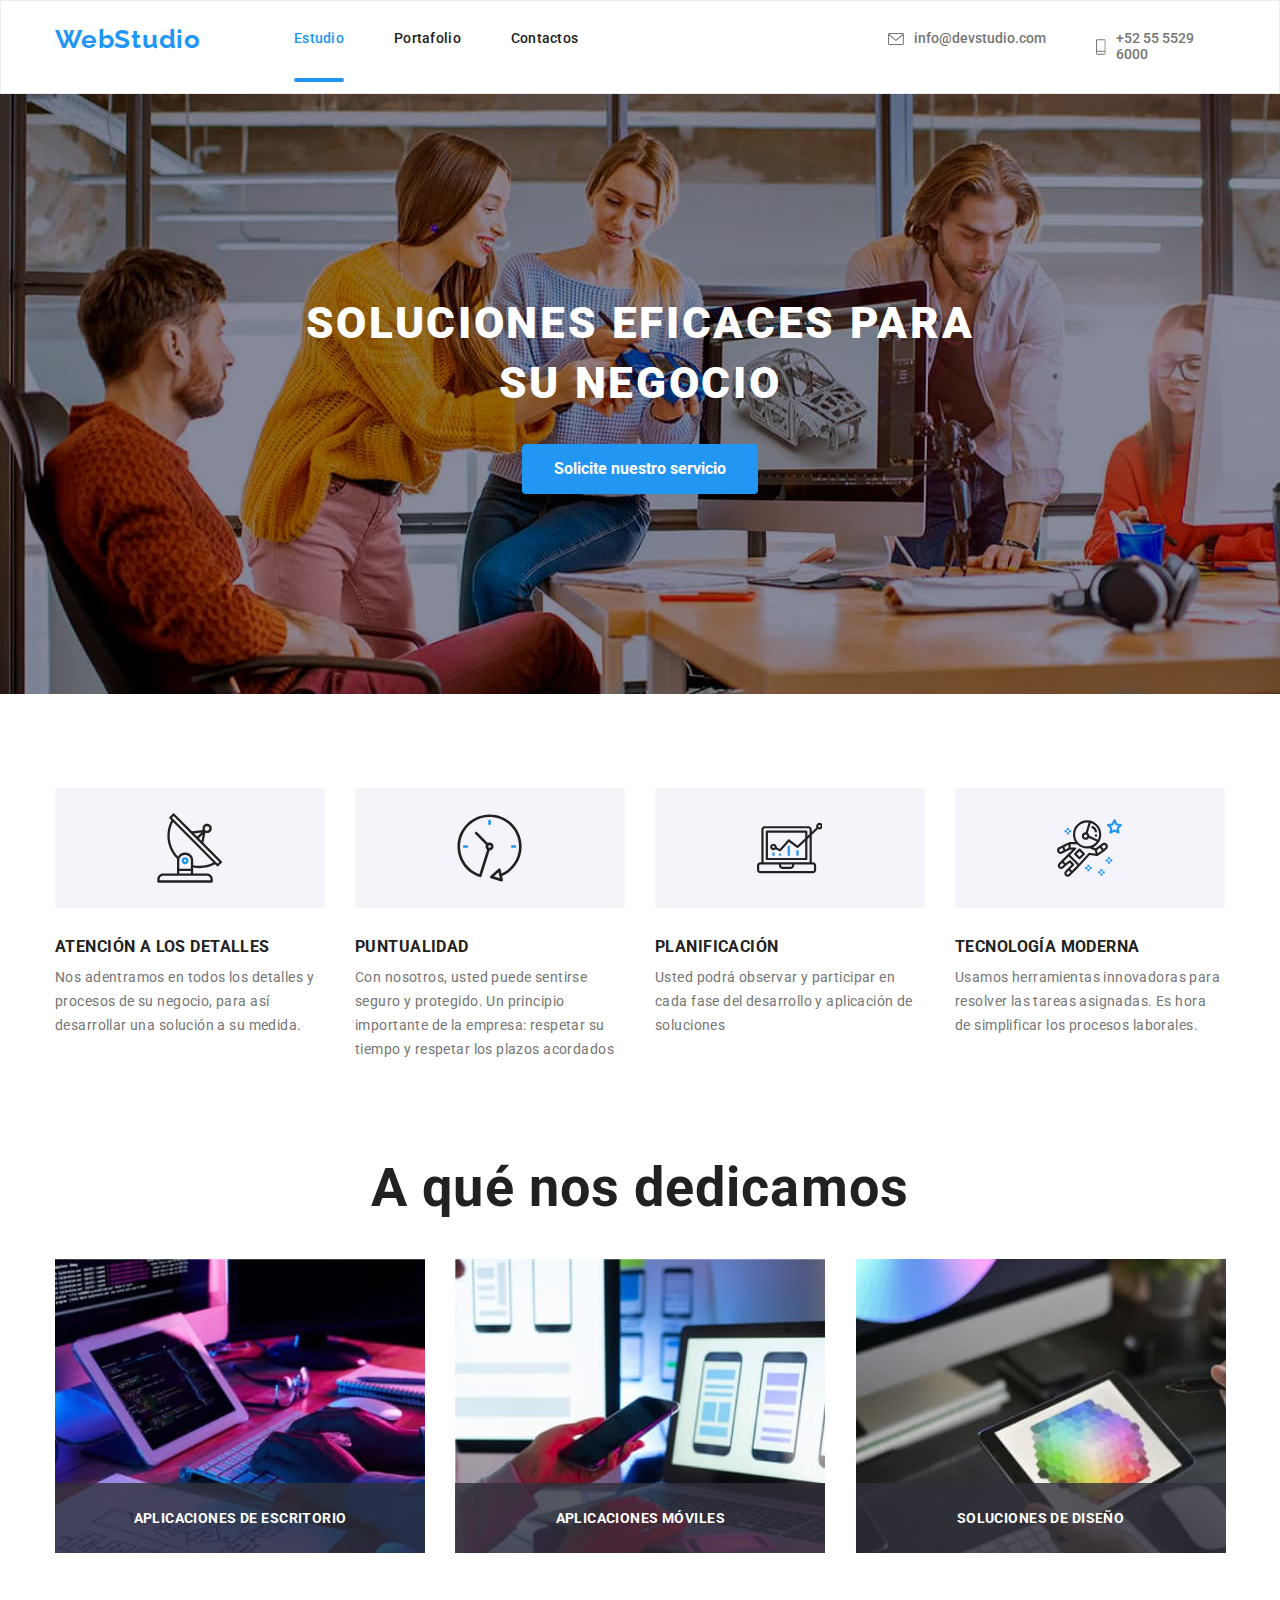
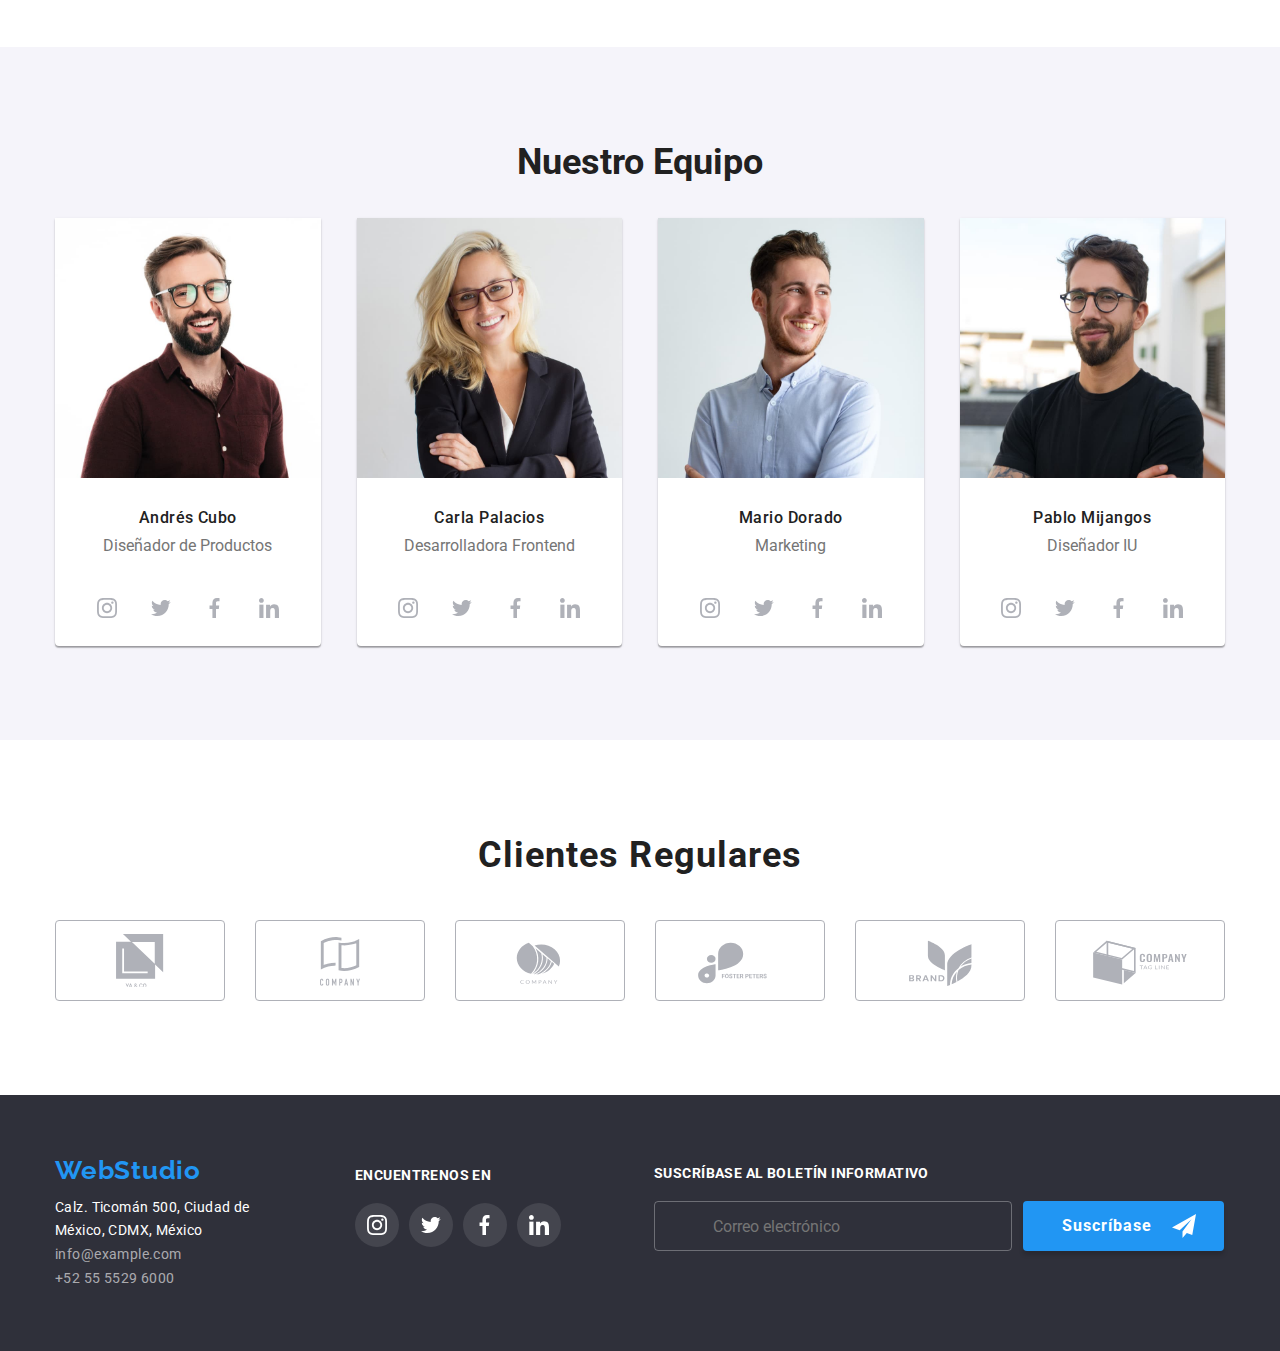
==== index.html @ 2735260f "Initial commit" ====
<!DOCTYPE html>
<html lang="en">
  <head>
    <meta charset="UTF-8" />
    <meta http-equiv="X-UA-Compatible" content="IE=edge" />
    <meta name="viewport" content="width=device-width, initial-scale=1.0" />
    <title>Estudio</title>
    <link
      rel="stylesheet"
      href="https://cdnjs.cloudflare.com/ajax/libs/modern-normalize/1.0.0/modern-normalize.min.css"
    />
    <link rel="stylesheet" href="./css/main.min.css" />
    <link rel="preconnect" href="https://fonts.googleapis.com" />
    <link rel="preconnect" href="https://fonts.gstatic.com" crossorigin />
    <link
      href="https://fonts.googleapis.com/css2?family=Raleway:ital,wght@0,100;0,200;0,300;0,400;0,500;0,600;0,700;0,800;0,900;1,100;1,200;1,300;1,400;1,500;1,600;1,700;1,800;1,900&family=Roboto:ital,wght@0,100;0,300;0,400;0,500;0,700;0,900;1,100;1,300;1,400;1,500;1,700;1,900&display=swap"
      rel="stylesheet"
    />
  </head>
  <body>
    <header class="header">
      <section>
        <div class="flex container">
          <a class="header__logo logo" href="./index.html">WebStudio</a>
          <nav>
            <ul class="navigation">
              <li class="navigation__page current">
                <a href="./index.html">Estudio</a>
              </li>
              <li class="navigation__page">
                <a href="./portfolio.html">Portafolio</a>
              </li>
              <li class="navigation__page">
                <a href="./contactos.html">Contactos</a>
              </li>
            </ul>
          </nav>
          <ul class="header__contact flex">
            <li class="header__contact-division">
              <a class="header__mail" href="mailto:info@devstudio.com">
                <svg class="header__icon" width="16" height="12">
                  <use
                    href="./images/icons.svg#icon-sobre"
                    width="16"
                    height="12"
                  ></use>
                </svg>
                info@devstudio.com</a
              >
            </li>
            <li>
              <a class="header__phone" href="tel:+525555296000">
                <svg class="header__icon" width="10" height="16">
                  <use href="./images/icons.svg#icon-tel"></use>
                </svg>
                +52 55 5529 6000</a
              >
            </li>
          </ul>
        </div>
      </section>
    </header>
    <main>
      <section class="hero">
        <div class="container">
          <h1 class="hero__title">SOLUCIONES EFICACES PARA SU NEGOCIO</h1>
          <button class="flex hero__button" type="button"  data-modal-open>
            <span class="hero__button-title">Solicite nuestro servicio</span>
          </button>
        </div>
      </section>
      <section class="semi-section">
        <div class="container">
          <ul class="features flex">
            <li class="features__division">
              <div class="features__box">
                <svg class="antena" width="65" height="70">
                  <use href="./images/icons.svg#icon-antena"></use>
                </svg>
              </div>
              <div class="features__title"><h3>ATENCIÓN A LOS DETALLES</h3></div>
              <div class="features__text">
                <p>
                  Nos adentramos en todos los detalles y procesos de su negocio,
                  para así desarrollar una solución a su medida.
                </p>
              </div>
            </li>
            <li class="features__division">
              <div class="features__box">
                <svg width="65" height="70">
                  <use href="./images/icons.svg#icon-reloj"></use>
                </svg>
              </div>
              <div class="features__title">
                <h3>PUNTUALIDAD</h3>
              </div>
              <div class="features__text">
                <p>
                  Con nosotros, usted puede sentirse seguro y protegido. Un
                  principio importante de la empresa: respetar su tiempo y
                  respetar los plazos acordados
                </p>
              </div>
            </li>
            <li class="features__division">
              <div class="features__box">
                <svg width="65" height="70">
                  <use href="./images/icons.svg#icon-plan"></use>
                </svg>
              </div>
              <div class="features__title">
                <h3>PLANIFICACIÓN</h3>
              </div>
              <div class="features__text">
                <p>
                  Usted podrá observar y participar en cada fase del desarrollo
                  y aplicación de soluciones
                </p>
              </div>
            </li>
            <li>
              <div class="features__box">
                <svg width="65" height="70">
                  <use href="./images/icons.svg#icon-tech"></use>
                </svg>
              </div>
              <div class="features__title"><h3>TECNOLOGÍA MODERNA</h3></div>
              <div class="features__text">
                <p>
                  Usamos herramientas innovadoras para resolver las tareas
                  asignadas. Es hora de simplificar los procesos laborales.
                </p>
              </div>
            </li>
          </ul>
        </div>
      </section>
      <section class="section">
        <div class="container">
          <div class="operation__title">
            <h2>A qué nos dedicamos</h2>
          </div>
          <ul class="operations flex">
            <li>
              <div class="operation keyboard">
                <div class="inv-box">
                  <h3 class="operation__caption">APLICACIONES DE ESCRITORIO</H3>
                </div>
              </div>
            </li>
            <li>
              <div class="operation laptop">
                <div class="inv-box">
                  <h3 class="operation__caption">APLICACIONES MÓVILES</H3>
                </div>
              </div>
            </li>
            <li>
              <div class="operation tablet">
                <div class="inv-box">
                  <h3 class="operation__caption">SOLUCIONES DE DISEÑO</H3>
                </div>
              </div>
            </li>
          </ul>
        </div>
      </section>
      <section class="team section">
        <div class="container">
          <h2 class="team__title">Nuestro Equipo</h2>
          <ul class="team__cards flex">
            <li class="card one">
              <img
                class="member andres"
                src="./images/andres.jpg"
                alt="Hombre de camisa roja"
              />
              <div class="member__description">
                <h3 class="member__andres center">Andrés Cubo</h3>
                <p class="member__text">Diseñador de Productos</p>
              </div>
              <ul class="social-media">
                <li class="social-media-list list">
                  <a
                    href="https://www.instagram.com/"
                    target="_blank"
                    rel="noopener noreferrer"
                    class="smcircle"
                  >
                    <svg width="20" height="20" class="smcircle__icon">
                      <use href="./images/icons.svg#icon-ig"></use>
                    </svg>
                  </a>
                </li>
                <li class="social-media-list list">
                  <a
                    href="https://twitter.com/"
                    target="_blank"
                    rel="noopener noreferrer"
                    class="smcircle"
                  >
                    <svg width="20" height="20" class="smcircle__icon">
                      <use href="./images/icons.svg#icon-tw"></use>
                    </svg>
                  </a>
                </li>
                <li class="social-media-list list">
                  <a
                    href="https://www.facebook.com/"
                    target="_blank"
                    rel="noopener roreferrer"
                    class="smcircle"
                  >
                    <svg width="20" height="20" class="smcircle__icon">
                      <use href="./images/icons.svg#icon-fb"></use>
                    </svg>
                  </a>
                </li>
                <li class="social-media-list list">
                  <a
                    href="https://www.linkedin.com/signup"
                    target="_blank"
                    rel="noopener noreferrer"
                    class="smcircle"
                  >
                    <svg width="20" height="20" class="smcircle__icon">
                      <use href="./images/icons.svg#icon-lin"></use>
                    </svg>
                  </a>
                </li>
              </ul>
            </li>
            <li class="card two">
              <img
                class="member carla"
                src="./images/carla.jpg"
                alt="Mujer con lentes"
              />
              <div class="member__description">
                <h3 class="member__carla center">Carla Palacios</h3>
                <p class="member__text">Desarrolladora Frontend</p>
              </div>
              <ul class="social-media">
                <li class="social-media-list list">
                  <a
                    href="https://www.instagram.com/"
                    target="_blank"
                    rel="noopener noreferrer"
                    class="smcircle"
                  >
                    <svg width="20" height="20" class="smcircle__icon">
                      <use href="./images/icons.svg#icon-ig"></use>
                    </svg>
                  </a>
                </li>
                <li class="social-media-list list">
                  <a
                    href="https://twitter.com/"
                    target="_blank"
                    rel="noopener noreferrer"
                    class="smcircle"
                  >
                    <svg width="20" height="20" class="smcircle__icon">
                      <use href="./images/icons.svg#icon-tw"></use>
                    </svg>
                  </a>
                </li>
                <li class="social-media-list list">
                  <a
                    href="https://www.facebook.com/"
                    target="_blank"
                    rel="noopener roreferrer"
                    class="smcircle"
                  >
                    <svg width="20" height="20" class="smcircle__icon">
                      <use href="./images/icons.svg#icon-fb"></use>
                    </svg>
                  </a>
                </li>
                <li class="social-media-list list">
                  <a
                    href="https://www.linkedin.com/signup"
                    target="_blank"
                    rel="noopener noreferrer"
                    class="smcircle"
                  >
                    <svg width="20" height="20" class="smcircle__icon">
                      <use href="./images/icons.svg#icon-lin"></use>
                    </svg>
                  </a>
                </li>
              </ul>
            </li>
            <li class="card three">
              <img
                class="member mario"
                src="./images/mario.jpg"
                alt="Hombre de camisa azul"
              />
              <div class="member__description">
                <h3 class="member__mario center">Mario Dorado</h3>
                <p class="member__text">Marketing</p>
              </div>
              <ul class="social-media">
                <li class="social-media-list list">
                  <a
                    href="https://www.instagram.com/"
                    target="_blank"
                    rel="noopener noreferrer"
                    class="smcircle"
                  >
                    <svg width="20" height="20" class="smcircle__icon">
                      <use href="./images/icons.svg#icon-ig"></use>
                    </svg>
                  </a>
                </li>
                <li class="social-media-list list">
                  <a
                    href="https://twitter.com/"
                    target="_blank"
                    rel="noopener noreferrer"
                    class="smcircle"
                  >
                    <svg width="20" height="20" class="smcircle__icon">
                      <use href="./images/icons.svg#icon-tw"></use>
                    </svg>
                  </a>
                </li>
                <li class="social-media-list list">
                  <a
                    href="https://www.facebook.com/"
                    target="_blank"
                    rel="noopener roreferrer"
                    class="smcircle"
                  >
                    <svg width="20" height="20" class="smcircle__icon">
                      <use href="./images/icons.svg#icon-fb"></use>
                    </svg>
                  </a>
                </li>
                <li class="social-media-list list">
                  <a
                    href="https://www.linkedin.com/signup"
                    target="_blank"
                    rel="noopener noreferrer"
                    class="smcircle"
                  >
                    <svg width="20" height="20" class="smcircle__icon">
                      <use href="./images/icons.svg#icon-lin"></use>
                    </svg>
                  </a>
                </li>
              </ul>
            </li>
            <li class="card four">
              <img
                class="member pablo"
                src="./images/pablo.jpg"
                alt="Hombre con lentes"
              />
              <div class="member__description">
                <h3 class="member__pablo center">Pablo Mijangos</h3>
                <p class="member__text">Diseñador IU</p>
              </div>
              <ul class="social-media">
                <li class="social-media-list list">
                  <a
                    href="https://www.instagram.com/"
                    target="_blank"
                    rel="noopener noreferrer"
                    class="smcircle"
                  >
                    <svg width="20" height="20" class="smcircle__icon">
                      <use href="./images/icons.svg#icon-ig"></use>
                    </svg>
                  </a>
                </li>
                <li class="social-media-list list">
                  <a
                    href="https://twitter.com/"
                    target="_blank"
                    rel="noopener noreferrer"
                    class="smcircle"
                  >
                    <svg width="20" height="20" class="smcircle__icon">
                      <use href="./images/icons.svg#icon-tw"></use>
                    </svg>
                  </a>
                </li>
                <li class="social-media-list list">
                  <a
                    href="https://www.facebook.com/"
                    target="_blank"
                    rel="noopener roreferrer"
                    class="smcircle"
                  >
                    <svg width="20" height="20" class="smcircle__icon">
                      <use href="./images/icons.svg#icon-fb"></use>
                    </svg>
                  </a>
                </li>
                <li class="social-media-list list">
                  <a
                    href="https://www.linkedin.com/signup"
                    target="_blank"
                    rel="noopener noreferrer"
                    class="smcircle"
                  >
                    <svg width="20" height="20" class="smcircle__icon">
                      <use href="./images/icons.svg#icon-lin"></use>
                    </svg>
                  </a>
                </li>
              </ul>
            </li>
          </ul>
        </div>
      </section>
      <section class="section">
        <div class="container">
          <h2 class="clients__title">Clientes Regulares</h2>
          <ul class="clients list">
            <li>
              <a href="" class="clients__box">
                <svg class="clients__icon">
                  <use href="./images/icons.svg#icon-yayco"></use>
                </svg>
              </a>
            </li>
            <li>
              <a href="" class="clients__box">
                <svg class="clients__icon">
                  <use href="./images/icons.svg#icon-company"></use>
                </svg>
              </a>
            </li>
            <li>
              <a href="" class="clients__box">
                <svg class="clients__icon">
                  <use href="./images/icons.svg#icon-companysec"></use>
                </svg>
              </a>
            </li>
            <li>
              <a href="" class="clients__box">
                <svg class="clients__icon">
                  <use href="./images/icons.svg#icon-fosterp"></use>
                </svg>
              </a>
            </li>
            <li>
              <a href="" class="clients__box">
                <svg class="clients__icon">
                  <use href="./images/icons.svg#icon-brand"></use>
                </svg>
              </a>
            </li>
            <li>
              <a href="" class="clients__box">
                <svg class="clients__icon">
                  <use href="./images/icons.svg#icon-tagline"></use>
                </svg>
              </a>
            </li>
          </ul>
        </div>
      </section>
    </main>
    <footer class="footer">
      <section>
        <div class="flex container">
          <div>
          <a class="logo" href="./index.html">WebStudio</a>
          <address>Calz. Ticomán 500, Ciudad de México, CDMX, México</address>
          <ul class="footer__info">
            <li>
              <a
                class="footer__contact footer-mail"
                href="mailto:info@example.com"
                >info@example.com</a
              >
            </li>
            <li>
              <a class="footer__contact footer-phone" href="tel:+525555296000"
                >+52 55 5529 6000</a
              >
            </li>
          </ul>
        </div>
        <div class="footer__social-media">
          <h3 class="footer__sm-title">ENCUENTRENOS EN</h3>
          <ul class="footer__sm-list list">
            <li class="sm-item">
              <a href="https://www.instagram.com/" target="_blank" rel="noopener noreferrer" class="footer__sm-circle">
                <svg class="footer__smc-icon">
                  <use href="./images/icons.svg#icon-igfoot"></use>
                </svg>
              </a>
            </li>
            <li class="sm-item">
              <a href="https://twitter.com/" target="_blank" rel="noopener noreferrer" class="footer__sm-circle">
                <svg class="footer__smc-icon">
                  <use href="./images/icons.svg#icon-twfoot"></use>
                </svg>
              </a>
            </li>
            <li class="sm-item">
              <a href="https://www.facebook.com/"  target="_blank" rel="noopener noreferrer"class="footer__sm-circle">
                <svg class="footer__smc-icon">
                  <use href="./images/icons.svg#icon-fbfoot"></use>
                </svg>
              </a>
            </li>
            <li class="sm-item">
              <a href="https://www.linkedin.com/signup" target="_blank" rel="noopener noreferrer" class="footer__sm-circle">
                <svg class="footer__smc-icon">
                  <use href="./images/icons.svg#icon-linfoot"></use>
                </svg>
              </a>
            </li>
          </ul>
        </div>
        <div class="footer__form">
          <h3 class="footer__subscribe">SUSCRÍBASE AL BOLETÍN INFORMATIVO</h3>
          <form class="flex footer__justify">
            <label>
              <input class="footer__input" type="email" name="email" placeholder="Correo electrónico"/>
            </label>
            <label>
              <button class="footer__submit" type="submit">
                <span class="flex">Suscríbase <svg class="footer__send-icon">
                  <use href="./images/icons.svg#footer__send-icon"></use>
                </svg></span>
              </button>
            </label>
          </form>
        </div>
      </section>
    </footer>
    <section>
      <div class="backdrop is-hidden" data-modal="">
        <div class="modal">
          <button class="modal__x-close" data-modal-close="">
            <svg width="11" height="11">
              <use width="11" height="11" href="./images/icons.svg#icon-x"></use>
            </svg>
          </button>
          <div class="modal__content">
            <h2>Deje sus datos, nos contactaremos con usted</h2>
            <form class="form">
              <label>
                <p>Nombre</p><input class="main-contact form__data" type="text" name="text">
                <svg class="person"><use href="./images/icons.svg#icon-person"></use>
                </svg></label>
              <label>
                <p>Teléfono</p><input class="main-contact form__data" type="number" name="number">
                <svg class="form__phone"><use href="./images/icons.svg#icon-form__phone"></use></svg></label>
              <label>
                <p>Email</p><input class="main-contact form__data" type="email" name="email">
                <svg class="form__mail"><use href="./images/icons.svg#icon-form__mail"></use></svg></label>
              <label>
                <p>Comentarios</p>
                <textarea class="main-contact form__comments" name="feedback" rows="6" placeholder="Introduzca el texto"></textarea>
              </label>
              <label class="flex form__terms">
                <input class="checkbox" type="checkbox" name="eula" value="accept">
                Estoy de acuerdo con el boletín informativo y acepto los Términos y Condiciones
              </label>
              <label class="form__submit"><button class="form__submit-button" type="submit"><span class="form__submit-button-txt">Enviar</span></button></label>
            </form>
          </div>
        </div>
      </div>
    </section>
    <script src="./js/modal.js"></script>
  </body>
</html>
---- css/main.min.css ----
html {
  box-sizing: border-box;
}

*,
*::after,
*::before {
  box-sizing: inherit;
}

h1,
h2,
h3,
h4,
h5,
h6,
p {
  margin: 0 auto;
}

body {
  font-family: roboto, sans-serif;
  font-style: normal;
  color: #212121;
}

.section {
  padding: 94px 0;
}

.semi-section {
  padding: 94px 0 0 0;
}

.container {
  width: 1200px;
  padding: 0 15px;
  margin: 0 auto;
}

img {
  display: block;
  max-width: 100%;
  height: auto;
}

button {
  cursor: pointer;
}
button:focus, button:hover {
  color: #2196f3;
}

.flex {
  display: flex;
}

ul {
  list-style: none;
  padding-left: 0;
  margin: 0;
}

a {
  color: inherit;
  text-decoration: none;
}

a:hover,
a:focus {
  color: #2196f3;
}

.center {
  text-align: center;
}

.logo {
  font-family: "Raleway";
  font-weight: 700;
  font-size: 26px;
  line-height: 1.2;
  letter-spacing: 0.03em;
  color: #2196f3;
}

.header {
  background: #fff;
  border: 1px solid #ececec;
}
.header__contact {
  margin-left: 310px;
  padding: 30px 0px;
  font-weight: 500;
  font-size: 14px;
  line-height: 1.14;
}
.header__contact-division {
  margin-right: 50px;
}
.header__mail, .header__phone {
  display: flex;
  color: #757575;
  align-items: center;
}
.header__mail:hover .header__icon, .header__mail:focus .header__icon, .header__phone:hover .header__icon, .header__phone:focus .header__icon {
  fill: #2196f3;
  color: #2196f3;
}
.header__icon {
  margin-right: 10px;
  fill: #757575;
}
.header__logo {
  padding: 23px 0;
}

.navigation {
  display: flex;
  margin-left: 93px;
  padding: 30px 0;
  font-weight: 500;
  font-size: 14px;
  line-height: 1.14;
  letter-spacing: 0.02em;
}
.navigation__page:not(:last-child) {
  margin-right: 50px;
}
.navigation__page.current {
  color: #2196f3;
}

.current::after {
  top: 31px;
  display: block;
  content: "";
  position: relative;
  width: 100%;
  height: 4px;
  background: #2196f3;
  border-radius: 2px;
}

.hero {
  padding: 200px 0;
  background: #2f303a;
  background: url(../images/banner.jpg);
  background-size: cover;
  background-repeat: no-repeat;
}
.hero .hero__title {
  width: 696px;
  margin: 0 auto 30px auto;
  font-weight: 900;
  font-size: 44px;
  line-height: 1.36;
  text-align: center;
  letter-spacing: 0.06em;
  color: #fff;
}
.hero__button {
  background: #2196f3;
  padding: 10px 32px;
  border-radius: 4px;
  margin: 0 auto;
  border: none;
}
.hero__button:hover, .hero__button:focus {
  background-color: #1784dd;
}
.hero__button-title {
  font-weight: 700;
  font-size: 16px;
  line-height: 1.88;
  color: #fff;
}

.features {
  padding: 0;
}
.features__box {
  width: 270px;
  height: 120px;
  border-radius: 4px;
  margin-bottom: 30px;
  padding: 25px 102.34px;
  background: #f5f4fa;
}
.features__title {
  margin-bottom: 10px;
  font-weight: 700;
  font-size: 14px;
  line-height: 1.14;
  letter-spacing: 0.03em;
}
.features__division {
  margin-right: 30px;
}
.features__text {
  font-weight: 400;
  font-size: 14px;
  line-height: 1.71;
  letter-spacing: 0.03em;
  color: #757575;
}

.operations {
  padding: 0;
  gap: 30.26px;
}

.operation {
  display: flex;
  width: 370px;
  height: 294px;
}
.operation__caption {
  display: flex;
  font-size: 14px;
  flex-wrap: wrap;
  align-content: center;
  letter-spacing: 0.03em;
  color: #fff;
}
.operation__title {
  margin: 0 auto 40px auto;
  font-weight: 700;
  font-size: 36px;
  line-height: 1.17;
  text-align: center;
  letter-spacing: 0.03em;
}

.keyboard {
  background-image: url(../images/keyboard.jpg);
}

.laptop {
  background-image: url(../images/laptop.jpg);
}

.tablet {
  background-image: url(../images/tablet.jpg);
}

.inv-box {
  width: 370px;
  display: flex;
  margin-top: 224px;
  background: rgba(47, 48, 58, 0.8);
}

.team {
  background: #f5f4fa;
}
.team__cards {
  justify-content: center;
  padding: 0;
}
.team__title {
  margin: 0 auto 35px auto;
  font-weight: 700;
  font-size: 36px;
  line-height: 1.17;
  text-align: center;
}

.card {
  width: 270px;
  height: 428px;
  background: #fff;
  box-shadow: 0px 1px 3px rgba(0, 0, 0, 0.12), 0px 1px 1px rgba(0, 0, 0, 0.14), 0px 2px 1px rgba(0, 0, 0, 0.2);
  border-radius: 0px 0px 4px 4px;
}
.card:not(:last-child) {
  margin-right: 36px;
}

.social-media {
  display: flex;
  justify-content: center;
  flex-wrap: wrap;
  gap: 10px;
  padding: 0;
}

.smcircle {
  display: flex;
  align-items: center;
  justify-content: center;
  border-radius: 50%;
  width: 44px;
  height: 44px;
  background-color: #fff;
}
.smcircle:hover, .smcircle:focus {
  background-color: #2196f3;
}
.smcircle:hover .smcircle__icon, .smcircle:focus .smcircle__icon {
  fill: #fff;
}
.smcircle__icon {
  fill: #afb1b8;
}

.member {
  width: 270px;
  height: 260px;
}
.member__description {
  padding: 30px 44px;
}
.member__andres {
  margin-bottom: 10px;
  font-weight: 500;
  font-size: 16px;
  line-height: 1.19;
  letter-spacing: 0.03em;
}
.member__carla {
  margin-bottom: 10px;
  font-weight: 500;
  font-size: 16px;
  line-height: 1.19;
  letter-spacing: 0.03em;
}
.member__mario {
  margin-bottom: 10px;
  font-weight: 500;
  font-size: 16px;
  line-height: 1.19;
  letter-spacing: 0.03em;
}
.member__pablo {
  margin-bottom: 10px;
  font-weight: 500;
  font-size: 16px;
  line-height: 1.19;
  letter-spacing: 0.03em;
}
.member__text {
  text-align: center;
  color: #757575;
}

.clients {
  display: flex;
  align-items: center;
  flex-wrap: wrap;
  gap: 30px;
  padding: 0;
}
.clients__title {
  font-size: 36px;
  line-height: 42px;
  text-align: center;
  letter-spacing: 0.03em;
  margin-bottom: 44.02px;
}
.clients__box {
  display: flex;
  align-items: center;
  justify-content: center;
  width: 170px;
  height: 81px;
  border: 1px solid #afb1b8;
  border-radius: 4px;
  cursor: pointer;
}
.clients__icon {
  width: 106px;
  height: 52.83px;
  fill: #afb1b8;
}
.clients__box:hover, .clients__box:focus {
  border: 1px solid #2196f3;
}
.clients__box:hover .clients__icon, .clients__box:focus .clients__icon {
  fill: #2196f3;
}

.categories {
  border-color: #f5f4fa;
  background-color: #f5f4fa;
  border-radius: 4px;
  padding: 6px 24px;
  line-height: 26px;
  font-weight: 500;
  font-size: 16px;
  border: none;
}
.categories:hover, .categories:focus {
  color: #fff;
  background-color: #2196f3;
  box-shadow: 0px 3px 1px rgba(0, 0, 0, 0.1), 0px 1px 2px rgba(0, 0, 0, 0.08), 0px 2px 2px rgba(0, 0, 0, 0.12);
}
.categories__filter {
  padding: 0;
  justify-content: center;
  gap: 8px;
}

.projects {
  margin: 50px 0 0 0;
  flex-wrap: wrap;
  padding: 0;
  gap: 30px;
}
.projects__card:hover, .projects__card:focus {
  box-shadow: 0px 1px 1px rgba(0, 0, 0, 0.12), 0px 4px 4px rgba(0, 0, 0, 0.06), 1px 4px 6px rgba(0, 0, 0, 0.16);
}
.projects__title {
  margin: 0 0 22px 0;
}
.projects__type {
  padding: 24px 20px;
}
.projects__type > p {
  color: #757575;
}
.projects__overlay {
  position: relative;
  overflow: hidden;
  width: 370;
  height: 294;
}
.projects__overlay-text {
  position: absolute;
  top: 0;
  left: 0;
  transform: translateY(100%);
  transition: transform 250ms cubic-bezier(0.4, 0, 0.2, 1);
  font-size: 18px;
  line-height: 28px;
  letter-spacing: 0.03em;
  color: #fff;
  padding: 63px 24px;
  background-color: rgba(33, 150, 243, 0.9);
}
.projects__card {
  width: 370px;
  height: 404px;
  border: 1px solid #eeeeee;
}

.not-hv:hover,
.not-hv:focus {
  color: black;
}

.not-hv:hover .projects__overlay-text,
.not-hv:focus .projects__overlay-text {
  transform: translateY(0);
}

.basket {
  margin: 0 0 6px 0;
}

.footer {
  padding: 60px 0;
  background: #2f303a;
}
.footer__submit {
  border: none;
  border-radius: 4px;
  padding: 13px 28px 13px 39px;
  background: #2196f3;
  box-shadow: 0px 4px 4px rgba(0, 0, 0, 0.15);
}
.footer__submit > span {
  font-weight: 700;
  font-size: 16px;
  letter-spacing: 0.06em;
  justify-content: center;
  align-items: center;
  flex-wrap: wrap;
  gap: 20px;
  color: #ffffff;
}
.footer__info {
  padding: 0;
  margin: 0;
}
.footer__form {
  padding-top: 10px;
  margin-left: 13px;
  width: 570px;
}
.footer__input {
  height: 50px;
  width: 358px;
  border-radius: 4px;
  background-color: rgba(0, 0, 0, 0);
  border: 1px solid rgba(255, 255, 255, 0.3);
}
.footer__input::placeholder {
  padding-left: 16px;
  font-family: "Roboto";
  font-style: normal;
  font-weight: 400;
  font-size: 16px;
  line-height: 20px;
}
.footer__subscribe {
  font-size: 14px;
  letter-spacing: 0.03em;
  color: #fff;
  margin-bottom: 20px;
  display: block;
}
.footer__send-icon {
  height: 24px;
  width: 24px;
}
.footer__justify {
  justify-content: space-between;
}
.footer__contact {
  font-weight: 400;
  font-size: 14px;
  line-height: 1.71;
  letter-spacing: 0.03em;
  color: rgba(255, 255, 255, 0.6);
}
.footer__social-media {
  padding-top: 12px;
  margin-left: 70px;
}
.footer__sm-list {
  width: 286px;
  display: flex;
  flex-wrap: wrap;
  gap: 10px;
}
.footer__sm-title {
  font-size: 14px;
  letter-spacing: 0.03em;
  color: #fff;
  margin-bottom: 20px;
}
.footer__sm-circle {
  display: flex;
  align-items: center;
  justify-content: center;
  border-radius: 50%;
  width: 44px;
  height: 44px;
  background-color: rgba(255, 255, 255, 0.1);
}
.footer__sm-circle:hover, .footer__sm-circle:focus {
  background-color: #2196f3;
}
.footer__smc-icon {
  width: 20px;
  height: 20px;
  fill: #fff;
}

address {
  width: 230px;
  font-style: inherit;
  font-weight: 400;
  font-size: 14px;
  line-height: 1.71;
  letter-spacing: 0.03em;
  color: #fff;
  margin-top: 9px;
}

.backdrop {
  position: fixed;
  top: 0;
  left: 0;
  width: 100%;
  height: 100%;
  opacity: 1;
  visibility: visible;
  pointer-events: visible;
  background-color: rgba(0, 0, 0, 0.2);
  transition: opacity 250ms cubic-bezier(0.4, 0, 0.2, 1);
}

.modal {
  position: absolute;
  top: 50%;
  left: 50%;
  background-color: #fff;
  box-shadow: 0px 1px 3px rgba(0, 0, 0, 0.12), 0px 1px 1px rgba(0, 0, 0, 0.14), 0px 2px 1px rgba(0, 0, 0, 0.2);
  border-radius: 4px;
  transform: translate(-50%, -50%);
  transition: transform 250ms cubic-bezier(0.4, 0, 0.2, 1);
}
.modal__x-close {
  top: 8px;
  width: 30px;
  left: 490px;
  height: 30px;
  position: absolute;
  text-align: center;
  background: white;
  border: 1px solid rgba(0, 0, 0, 0.1);
  border-radius: 50%;
}
.modal__x-close:hover, .modal__x-close:focus {
  fill: #2196f3;
}
.modal__content {
  padding: 40px;
}
.modal__content > h2 {
  display: flex;
  font-size: 20px;
  margin-bottom: 12px;
  letter-spacing: 0.03em;
  justify-content: center;
}

.form {
  display: block;
}
.form__data {
  width: 448px;
  height: 40px;
  border-radius: 4px;
  margin-bottom: 10px;
  border: 1px solid rgba(33, 33, 33, 0.2);
}
.form__comments {
  width: 100%;
  resize: none;
  padding: 12px 16px;
  margin-bottom: 20px;
  border: 1px solid rgba(33, 33, 33, 0.2);
}
.form__data::placeholder {
  color: #757575;
}
.form__terms {
  width: 425px;
  margin: 0 auto 8px;
  justify-content: center;
  color: #757575;
}
.form__phone {
  position: absolute;
  top: 82%;
  width: 13px;
  height: 13px;
  right: 418px;
}
.form__mail {
  position: absolute;
  right: 418px;
  top: 82%;
  width: 15px;
  height: 12px;
}
.form__submit-button {
  border: none;
  width: 200px;
  height: 50px;
  border-radius: 4px;
  background: #188ce8;
  box-shadow: 0px 4px 4px rgba(0, 0, 0, 0.15);
}
.form__submit-button-txt {
  font-weight: 700;
  font-size: 16px;
  letter-spacing: 0.06em;
  color: #fff;
}
.form__submit-button:focus, .form__submit-button:hover {
  background-color: #1784dd;
}
.form__submit {
  margin: 0 125px;
}

label > p {
  color: #757575;
}

.is-hidden {
  visibility: hidden;
  opacity: 0;
  pointer-events: none;
}

.main-contact:hover,
.main-contact:focus {
  outline-color: #2196f3;
  border-color: #2196f3;
  fill: #2196f3;
}

label:hover,
label:focus {
  outline-color: #2196f3;
  border-color: #2196f3;
  fill: #2196f3;
}

label {
  position: relative;
}

input {
  position: relative;
  padding: 0 42px;
}

.person {
  position: absolute;
  left: 17px;
  top: 30px;
  width: 12px;
  height: 12px;
}

.checkbox {
  margin-right: 7px;
}

/*# sourceMappingURL=main.min.css.map */
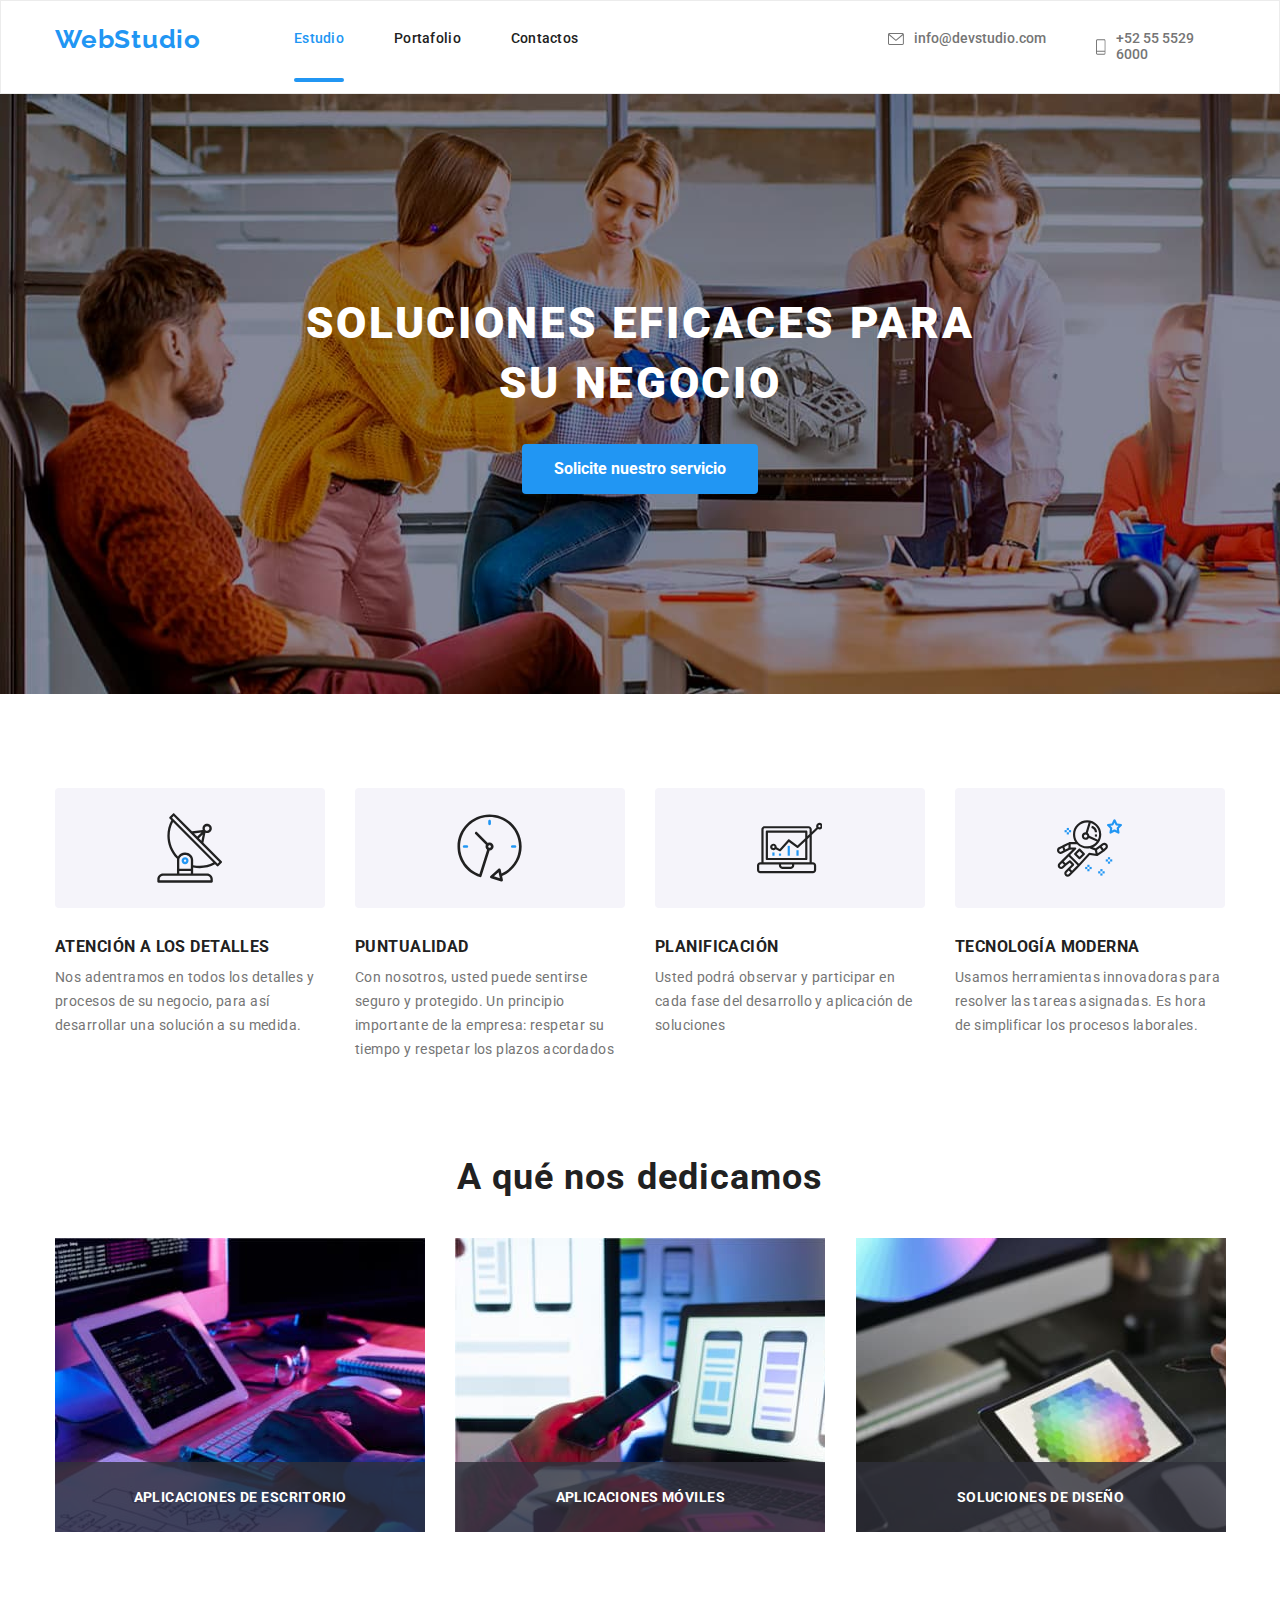
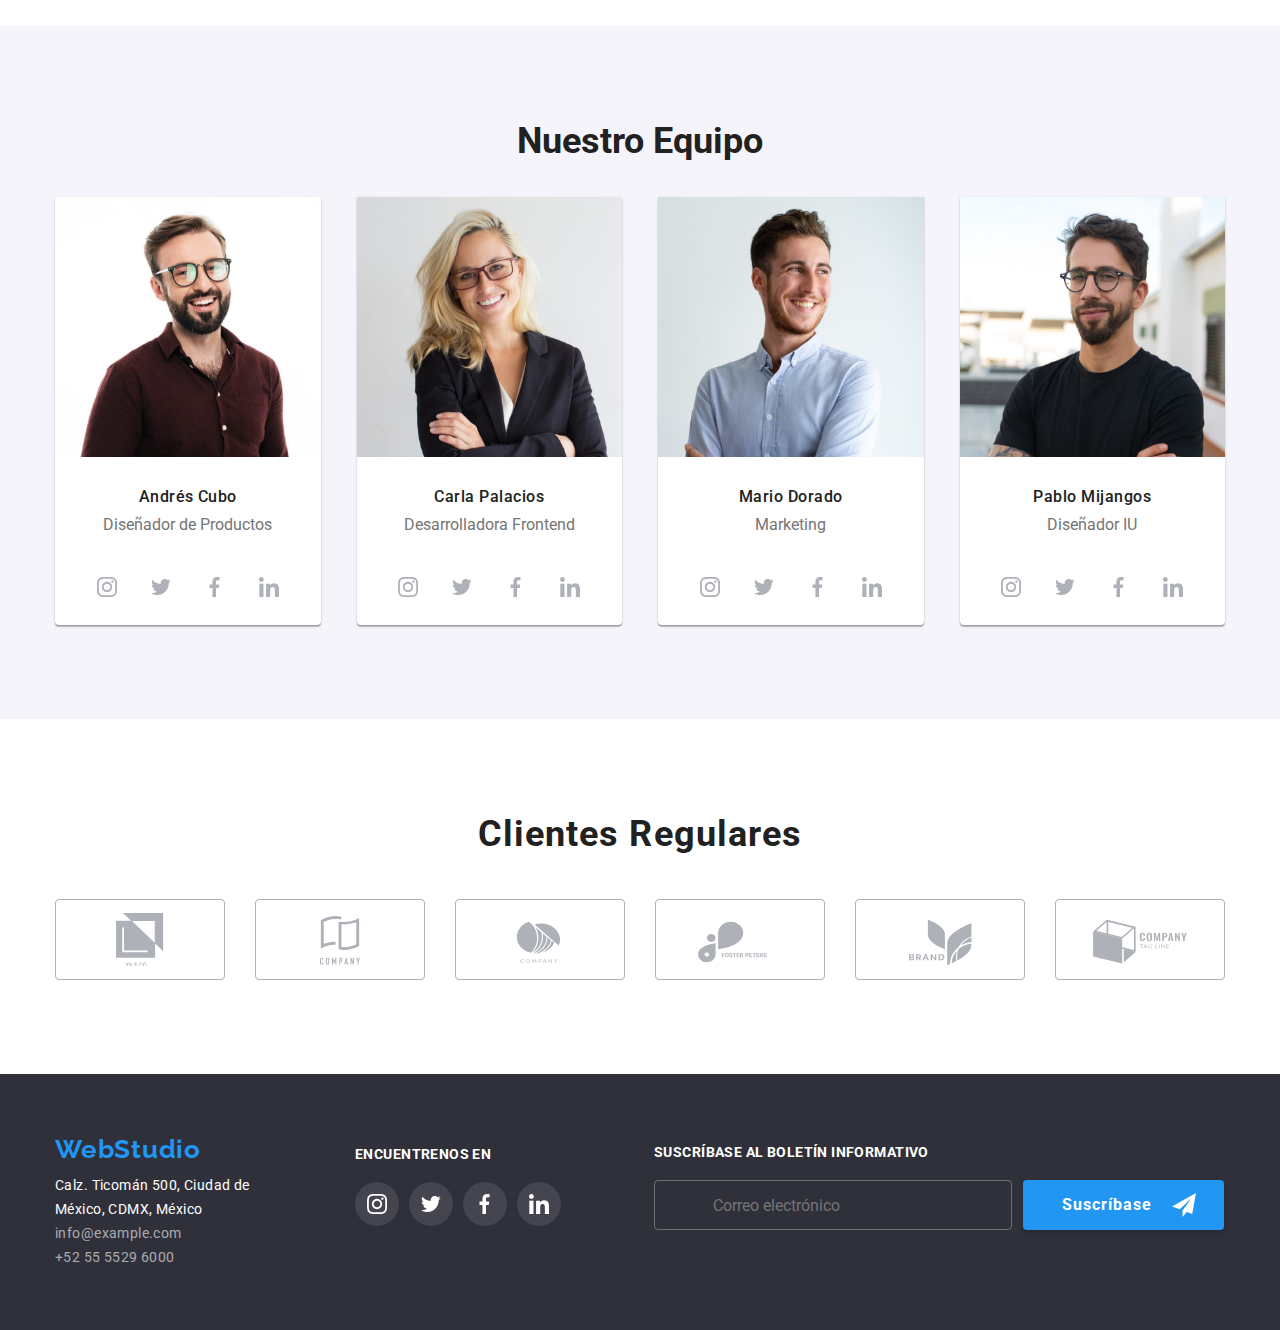
==== commit a71345a6: "Flex-wrap Set" ====
--- a/index.html
+++ b/index.html
@@ -138,9 +138,7 @@
       </section>
       <section class="section">
         <div class="container">
-          <div class="operation__title">
-            <h2>A qué nos dedicamos</h2>
-          </div>
+          <h2 class="operation__title">A qué nos dedicamos</h2>
           <ul class="operations flex">
             <li>
               <div class="operation keyboard">
@@ -170,7 +168,7 @@
         <div class="container">
           <h2 class="team__title">Nuestro Equipo</h2>
           <ul class="team__cards flex">
-            <li class="card one">
+            <li class="card">
               <img
                 class="member andres"
                 src="./images/andres.jpg"
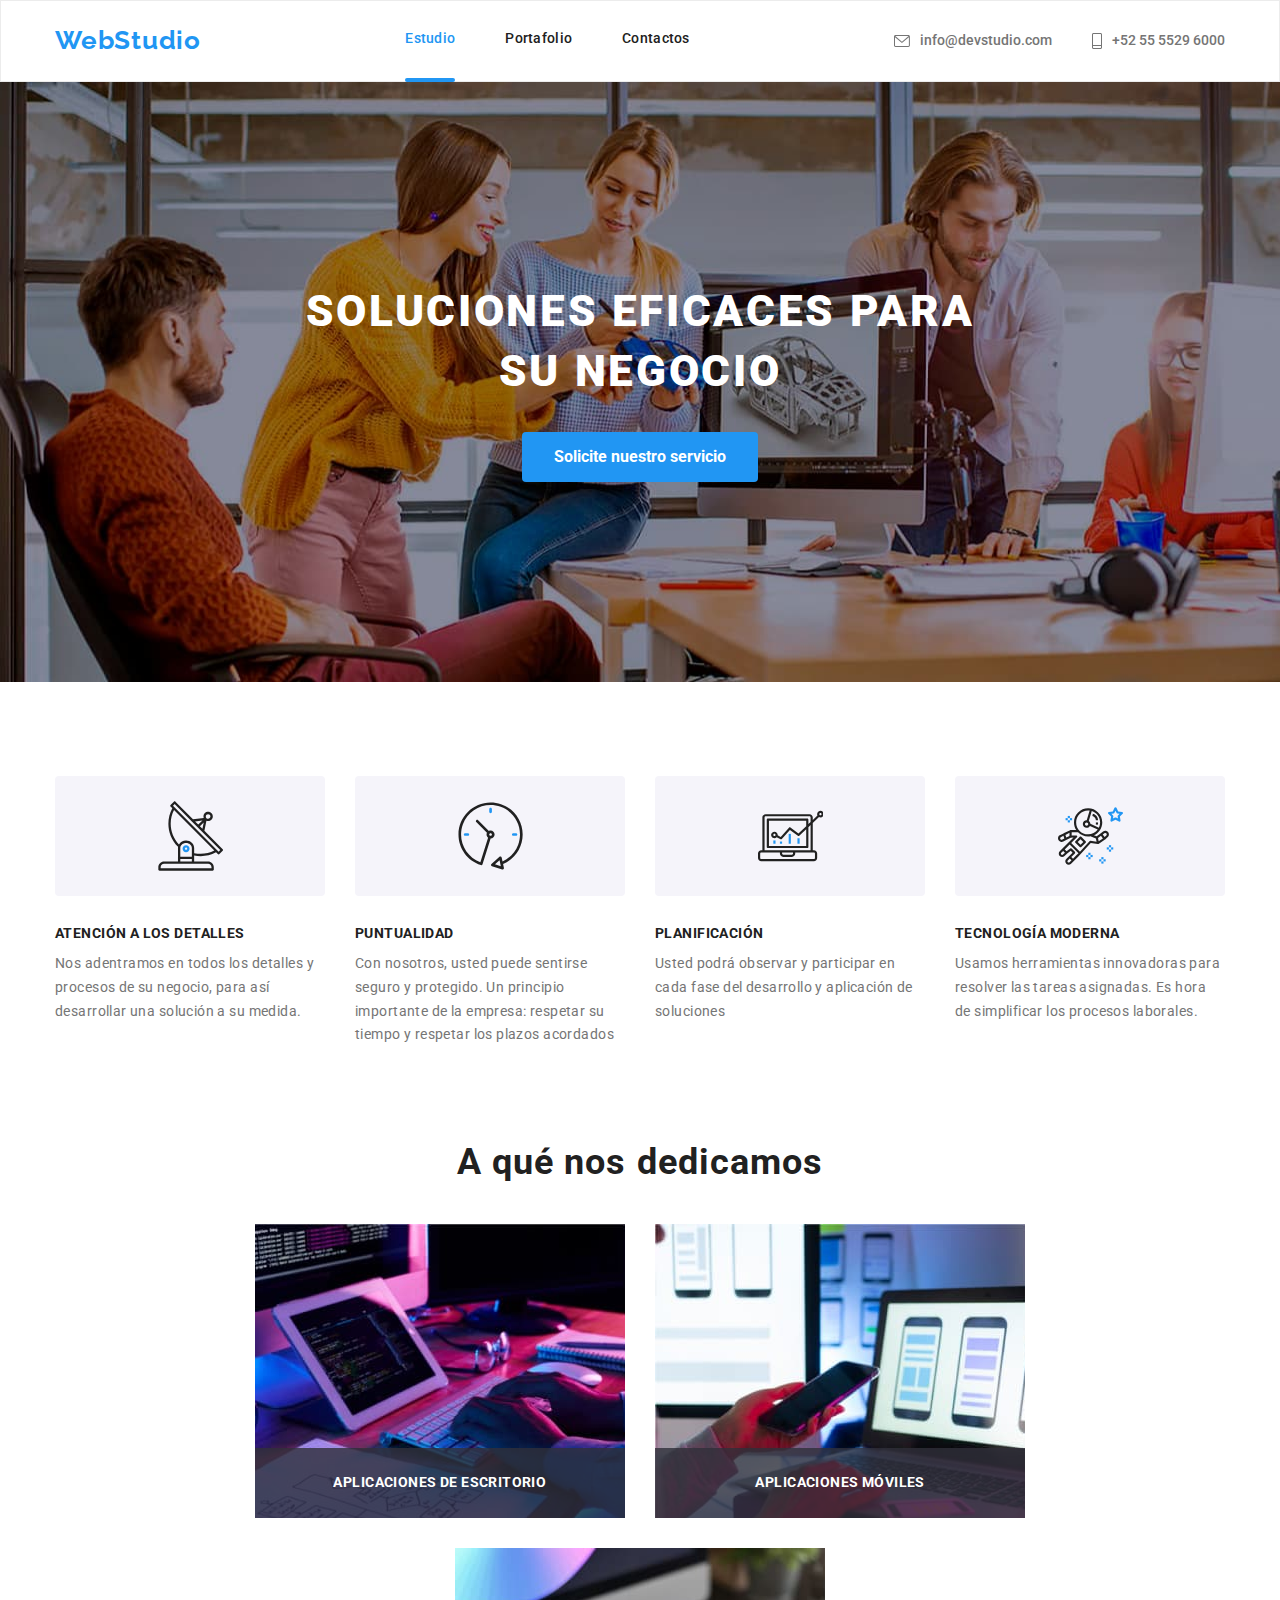
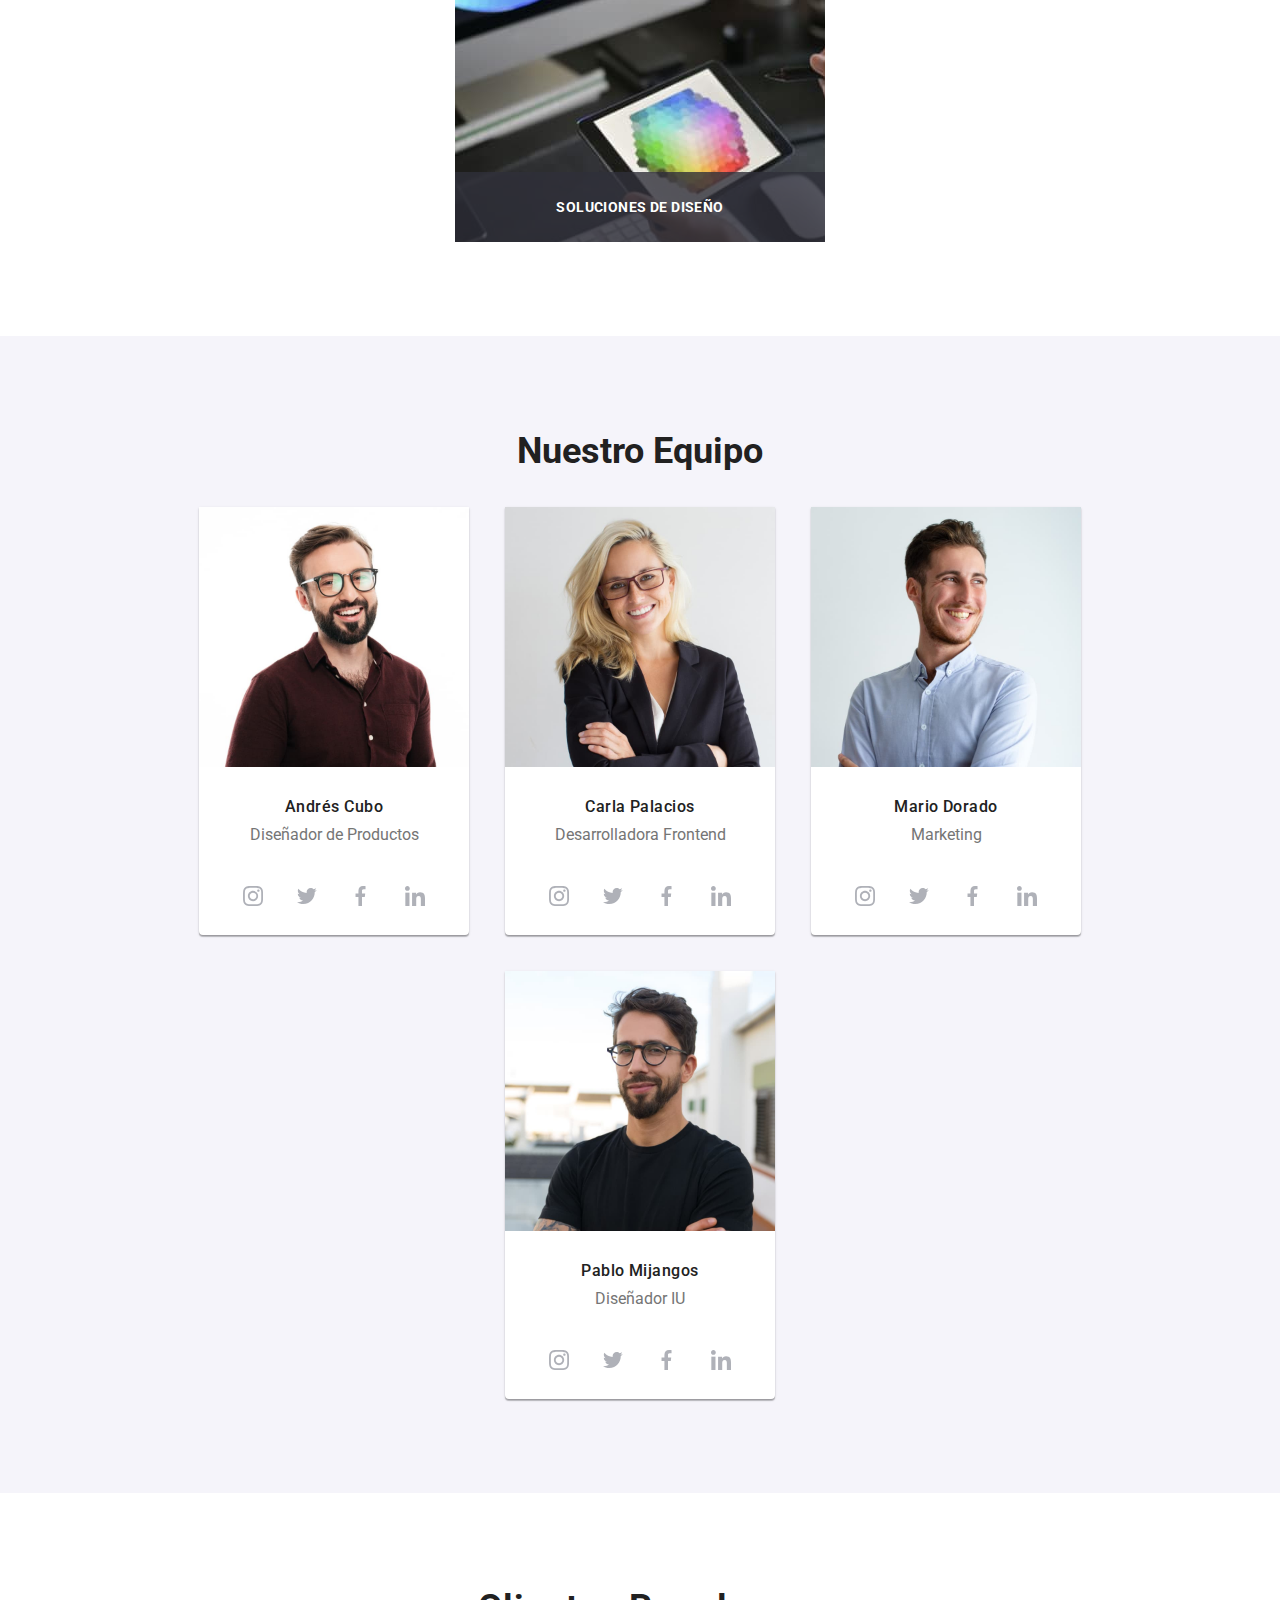
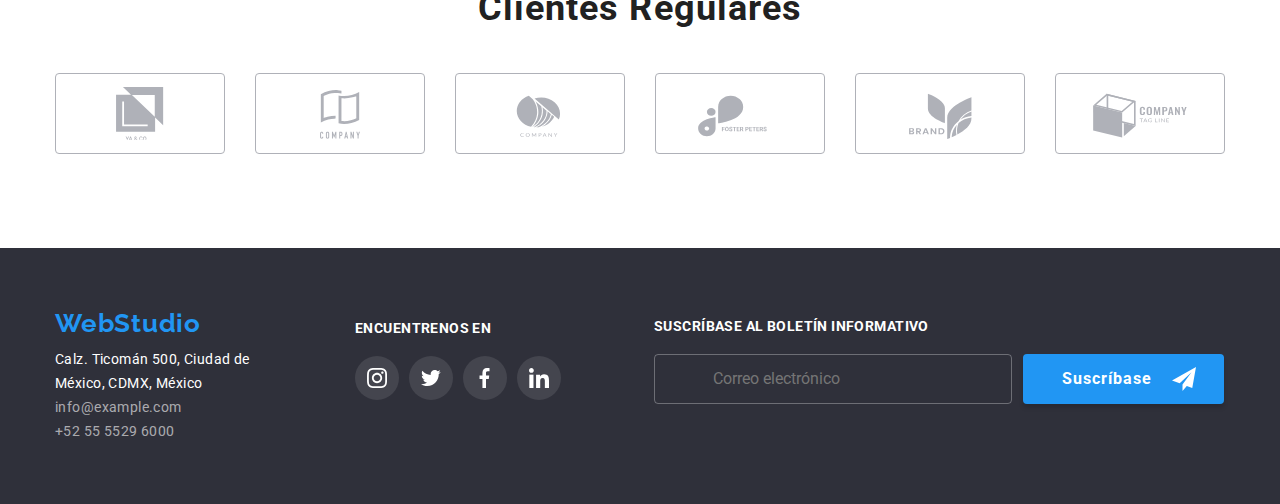
==== commit a3945a4b: "Media Part 1 Set" ====
--- a/index.html
+++ b/index.html
@@ -20,9 +20,14 @@
   <body>
     <header class="header">
       <section>
-        <div class="flex container">
+        <div class="mbl container">
           <a class="header__logo logo" href="./index.html">WebStudio</a>
           <nav>
+          <button class="mbl__menu" type="button">
+              <svg class="menu__open" width="40px" height="40px">
+                <use href="./images/icons.svg#icon-icon-burger"></use>
+              </svg>
+            </button>
             <ul class="navigation">
               <li class="navigation__page current">
                 <a href="./index.html">Estudio</a>
@@ -36,7 +41,7 @@
             </ul>
           </nav>
           <ul class="header__contact flex">
-            <li class="header__contact-division">
+            <li>
               <a class="header__mail" href="mailto:info@devstudio.com">
                 <svg class="header__icon" width="16" height="12">
                   <use
@@ -62,7 +67,7 @@
     </header>
     <main>
       <section class="hero">
-        <div class="container">
+        <div class="mbl__title container">
           <h1 class="hero__title">SOLUCIONES EFICACES PARA SU NEGOCIO</h1>
           <button class="flex hero__button" type="button"  data-modal-open>
             <span class="hero__button-title">Solicite nuestro servicio</span>
@@ -72,66 +77,54 @@
       <section class="semi-section">
         <div class="container">
           <ul class="features flex">
-            <li class="features__division">
+            <li class="features__container">
               <div class="features__box">
                 <svg class="antena" width="65" height="70">
                   <use href="./images/icons.svg#icon-antena"></use>
                 </svg>
               </div>
-              <div class="features__title"><h3>ATENCIÓN A LOS DETALLES</h3></div>
-              <div class="features__text">
-                <p>
+              <h3 class="features__title">ATENCIÓN A LOS DETALLES</h3>
+                <p class="features__text">
                   Nos adentramos en todos los detalles y procesos de su negocio,
                   para así desarrollar una solución a su medida.
                 </p>
-              </div>
-            </li>
-            <li class="features__division">
+            </li>
+            <li class="features__container">
               <div class="features__box">
                 <svg width="65" height="70">
                   <use href="./images/icons.svg#icon-reloj"></use>
                 </svg>
               </div>
-              <div class="features__title">
-                <h3>PUNTUALIDAD</h3>
-              </div>
-              <div class="features__text">
-                <p>
+              <h3 class="features__title">PUNTUALIDAD</h3>
+                <p class="features__text">
                   Con nosotros, usted puede sentirse seguro y protegido. Un
                   principio importante de la empresa: respetar su tiempo y
                   respetar los plazos acordados
                 </p>
-              </div>
-            </li>
-            <li class="features__division">
+            </li>
+            <li class="features__container">
               <div class="features__box">
                 <svg width="65" height="70">
                   <use href="./images/icons.svg#icon-plan"></use>
                 </svg>
               </div>
-              <div class="features__title">
-                <h3>PLANIFICACIÓN</h3>
-              </div>
-              <div class="features__text">
-                <p>
+                <h3 class="features__title">PLANIFICACIÓN</h3>
+                <p class="features__text">
                   Usted podrá observar y participar en cada fase del desarrollo
                   y aplicación de soluciones
                 </p>
-              </div>
-            </li>
-            <li>
+            </li>
+            <li class="features__container">
               <div class="features__box">
                 <svg width="65" height="70">
                   <use href="./images/icons.svg#icon-tech"></use>
                 </svg>
               </div>
-              <div class="features__title"><h3>TECNOLOGÍA MODERNA</h3></div>
-              <div class="features__text">
-                <p>
+              <h3 class="features__title">TECNOLOGÍA MODERNA</h3>
+                <p class="features__text">
                   Usamos herramientas innovadoras para resolver las tareas
                   asignadas. Es hora de simplificar los procesos laborales.
                 </p>
-              </div>
             </li>
           </ul>
         </div>
--- a/css/main.min.css
+++ b/css/main.min.css
@@ -33,7 +33,7 @@
 }
 
 .container {
-  width: 1200px;
+  max-width: 1200px;
   padding: 0 15px;
   margin: 0 auto;
 }
@@ -89,14 +89,10 @@
   border: 1px solid #ececec;
 }
 .header__contact {
-  margin-left: 310px;
-  padding: 30px 0px;
+  line-height: 1.14;
   font-weight: 500;
   font-size: 14px;
-  line-height: 1.14;
-}
-.header__contact-division {
-  margin-right: 50px;
+  display: none;
 }
 .header__mail, .header__phone {
   display: flex;
@@ -116,8 +112,7 @@
 }
 
 .navigation {
-  display: flex;
-  margin-left: 93px;
+  display: none;
   padding: 30px 0;
   font-weight: 500;
   font-size: 14px;
@@ -131,6 +126,25 @@
   color: #2196f3;
 }
 
+@media (min-width: 768px) {
+  .navigation {
+    display: flex;
+  }
+}
+@media (min-width: 768px) and (max-width: 1199px) {
+  .header__contact {
+    gap: 10px;
+    display: flex;
+    flex-wrap: wrap;
+    max-width: 200px;
+  }
+}
+@media (min-width: 1200px) {
+  .header__contact {
+    gap: 40px;
+    display: flex;
+  }
+}
 .current::after {
   top: 31px;
   display: block;
@@ -142,6 +156,28 @@
   border-radius: 2px;
 }
 
+.mbl {
+  display: flex;
+  align-items: center;
+  justify-content: space-between;
+}
+.mbl__menu {
+  border: none;
+  display: flex;
+  background: none;
+}
+.mbl__title {
+  gap: 30px;
+  display: flex;
+  flex-wrap: wrap;
+  max-width: 900px;
+}
+
+@media (min-width: 768px) {
+  .mbl__menu {
+    display: none;
+  }
+}
 .hero {
   padding: 200px 0;
   background: #2f303a;
@@ -149,9 +185,8 @@
   background-size: cover;
   background-repeat: no-repeat;
 }
-.hero .hero__title {
+.hero__title {
   width: 696px;
-  margin: 0 auto 30px auto;
   font-weight: 900;
   font-size: 44px;
   line-height: 1.36;
@@ -177,14 +212,21 @@
 }
 
 .features {
+  gap: 30px;
   padding: 0;
+  flex-wrap: wrap;
+  justify-content: center;
+}
+.features__container {
+  max-width: 450px;
 }
 .features__box {
-  width: 270px;
-  height: 120px;
+  width: 100%;
+  display: flex;
   border-radius: 4px;
   margin-bottom: 30px;
   padding: 25px 102.34px;
+  justify-content: center;
   background: #f5f4fa;
 }
 .features__title {
@@ -194,9 +236,6 @@
   line-height: 1.14;
   letter-spacing: 0.03em;
 }
-.features__division {
-  margin-right: 30px;
-}
 .features__text {
   font-weight: 400;
   font-size: 14px;
@@ -205,9 +244,21 @@
   color: #757575;
 }
 
+@media (min-width: 481px) and (max-width: 1199px) {
+  .features__container {
+    max-width: 354px;
+  }
+}
+@media (min-width: 1200px) {
+  .features__container {
+    max-width: 270px;
+  }
+}
 .operations {
+  justify-content: center;
+  flex-wrap: wrap;
+  gap: 30.26px;
   padding: 0;
-  gap: 30.26px;
 }
 
 .operation {
@@ -256,7 +307,9 @@
 }
 .team__cards {
   justify-content: center;
+  flex-wrap: wrap;
   padding: 0;
+  gap: 36px;
 }
 .team__title {
   margin: 0 auto 35px auto;
@@ -272,9 +325,6 @@
   background: #fff;
   box-shadow: 0px 1px 3px rgba(0, 0, 0, 0.12), 0px 1px 1px rgba(0, 0, 0, 0.14), 0px 2px 1px rgba(0, 0, 0, 0.2);
   border-radius: 0px 0px 4px 4px;
-}
-.card:not(:last-child) {
-  margin-right: 36px;
 }
 
 .social-media {
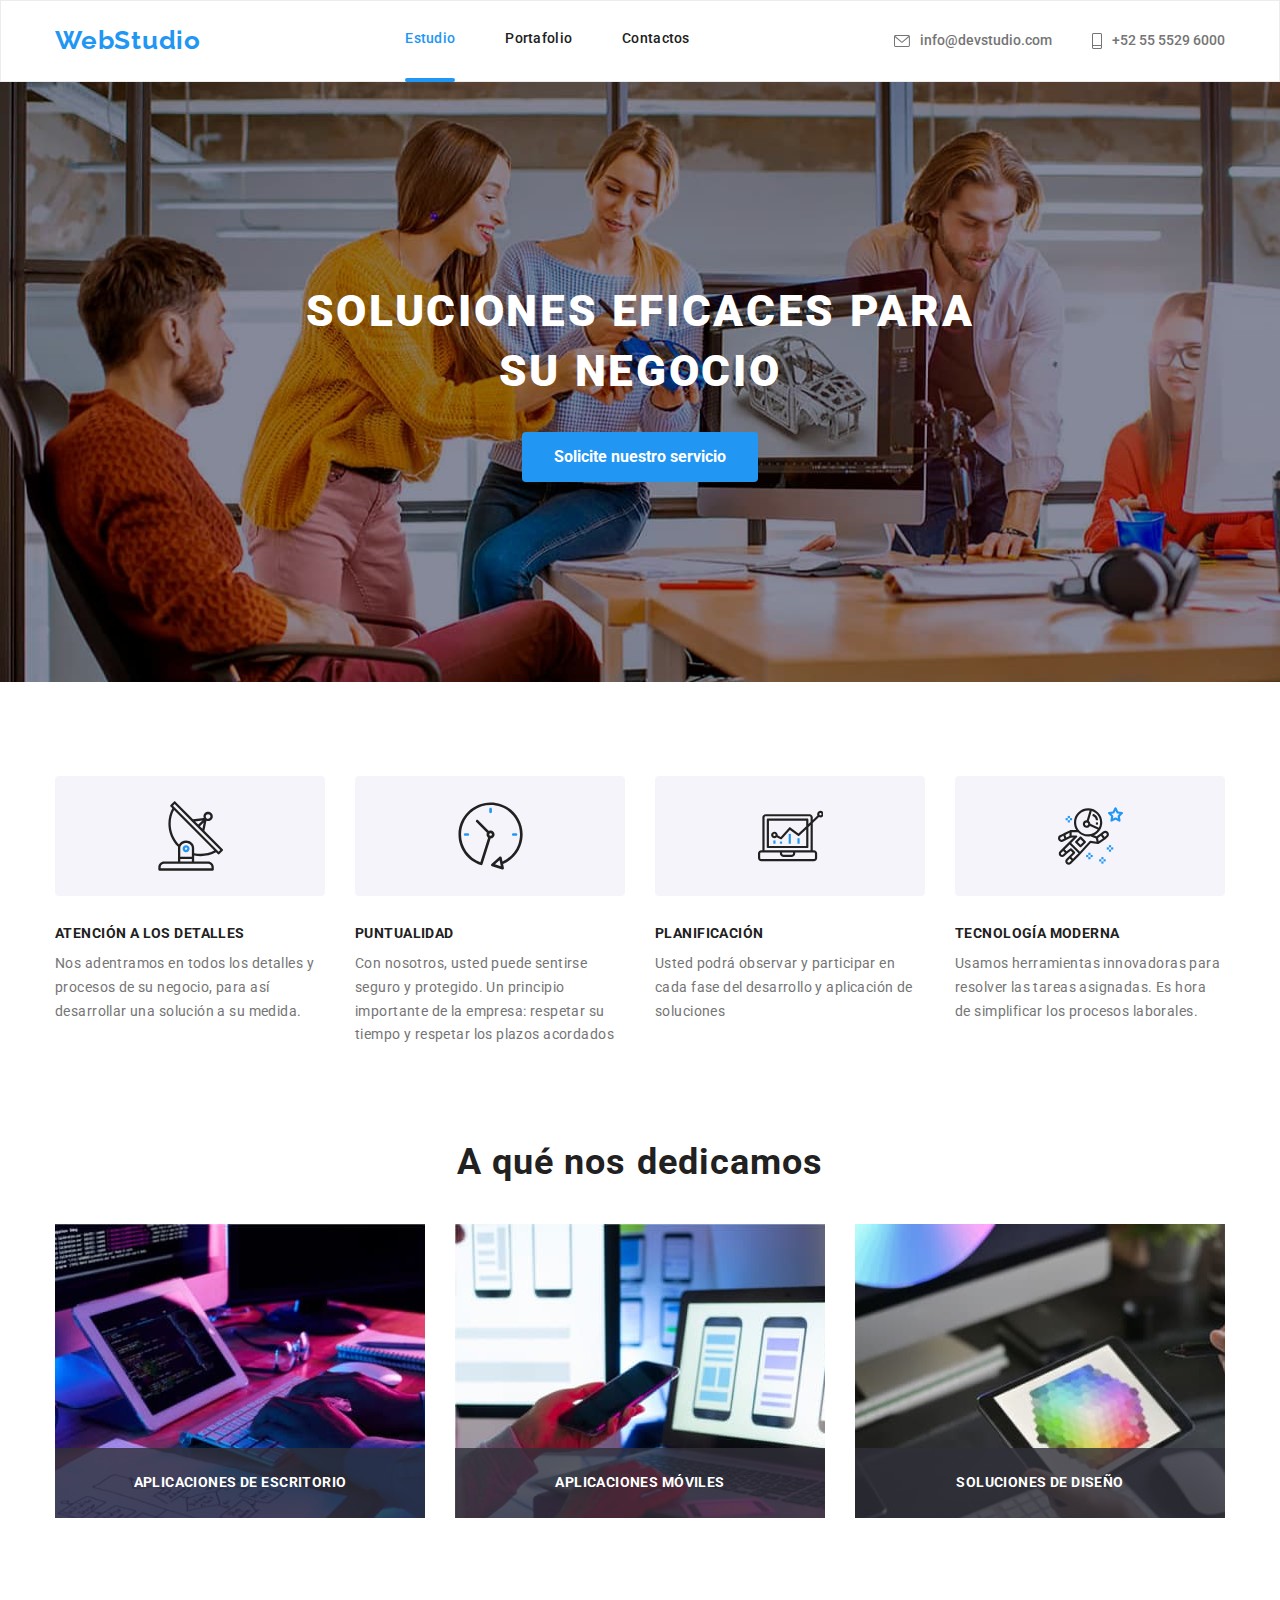
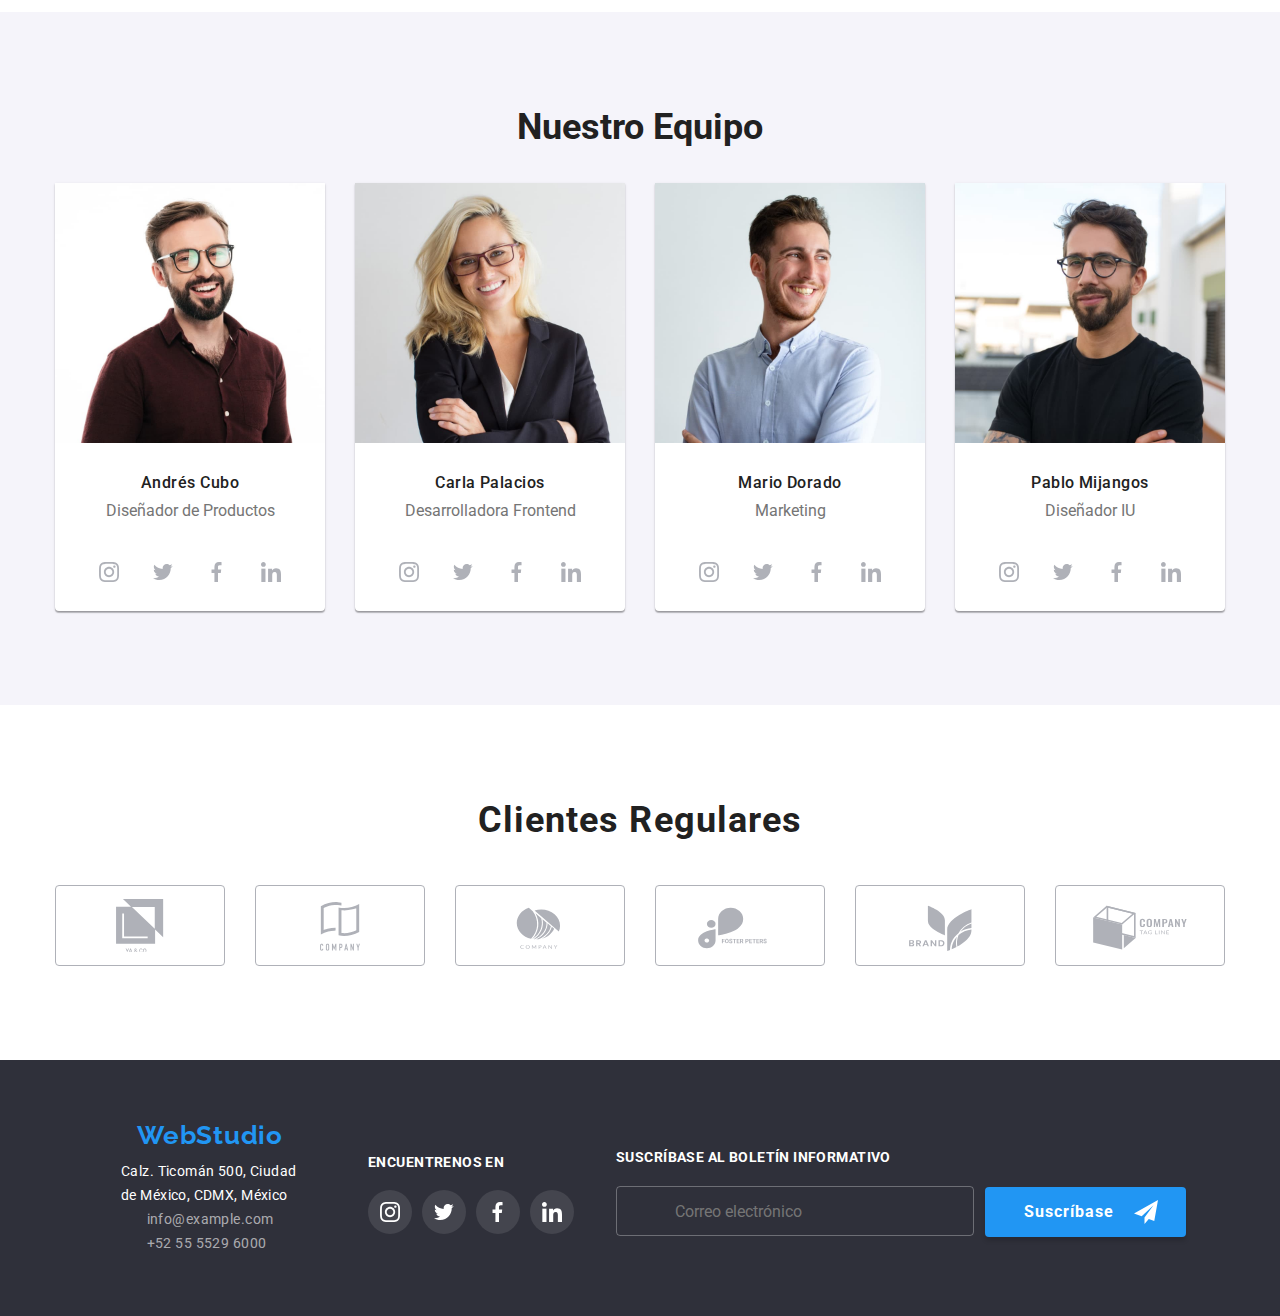
==== commit 457d754d: "Media 2 Set" ====
--- a/index.html
+++ b/index.html
@@ -23,7 +23,7 @@
         <div class="mbl container">
           <a class="header__logo logo" href="./index.html">WebStudio</a>
           <nav>
-          <button class="mbl__menu" type="button">
+          <button class="mbl__menu" type="button" js-open-menu>
               <svg class="menu__open" width="40px" height="40px">
                 <use href="./images/icons.svg#icon-icon-burger"></use>
               </svg>
@@ -460,10 +460,10 @@
     </main>
     <footer class="footer">
       <section>
-        <div class="flex container">
-          <div>
+        <div class="mbl foot container">
+          <div class="address">
           <a class="logo" href="./index.html">WebStudio</a>
-          <address>Calz. Ticomán 500, Ciudad de México, CDMX, México</address>
+          <address class="address__content">Calz. Ticomán 500, Ciudad de México, CDMX, México</address>
           <ul class="footer__info">
             <li>
               <a
@@ -514,17 +514,15 @@
         </div>
         <div class="footer__form">
           <h3 class="footer__subscribe">SUSCRÍBASE AL BOLETÍN INFORMATIVO</h3>
-          <form class="flex footer__justify">
+          <form class="footer__justify">
             <label>
               <input class="footer__input" type="email" name="email" placeholder="Correo electrónico"/>
             </label>
-            <label>
               <button class="footer__submit" type="submit">
                 <span class="flex">Suscríbase <svg class="footer__send-icon">
                   <use href="./images/icons.svg#footer__send-icon"></use>
                 </svg></span>
               </button>
-            </label>
           </form>
         </div>
       </section>
@@ -564,6 +562,33 @@
         </div>
       </div>
     </section>
+    <section>
+      <div class="menu is-hidden" js-menu-container>
+        <div class="flex menu__content">
+        <button class="menu__x-close" js-close-menu>
+          <svg width="18.67" height="18.67">
+            <use width="18.67" height="18.67" href="./images/icons.svg#icon-x"></use>
+          </svg>
+        </button>
+        <ul class="menu__navigation">
+            <li><a href="./index.html">Estudio</a></li>
+            <li><a href="./portfolio.html">Portafolio</a></li>
+            <li><a>Contactos</a></li>
+          </ul>
+          <ul class="menu__contact">
+            <li><a class="menu__phone">+38 096 111 11 11</a></li>
+            <li><a class="menu__mail">info@devstudio.com</a></li>
+          </ul>
+          <ul class="flex menu__sm">
+            <li><a>Instagram</a></li>|
+            <li><a>Twitter</a></li>|
+            <li><a>Facebook</a></li>|
+            <li><a>LinkedIn</a></li>
+          </ul>
+        </div>
+      </div>
+    </section>
     <script src="./js/modal.js"></script>
+    <script src="./js/menu.js"></script>
   </body>
 </html>
--- a/css/main.min.css
+++ b/css/main.min.css
@@ -63,6 +63,7 @@
 
 a {
   color: inherit;
+  cursor: pointer;
   text-decoration: none;
 }
 
@@ -166,11 +167,15 @@
   display: flex;
   background: none;
 }
+.mbl__menu:hover, .mbl__menu:focus {
+  fill: #2196f3;
+}
 .mbl__title {
   gap: 30px;
   display: flex;
   flex-wrap: wrap;
   max-width: 900px;
+  padding: 200px 0;
 }
 
 @media (min-width: 768px) {
@@ -179,7 +184,6 @@
   }
 }
 .hero {
-  padding: 200px 0;
   background: #2f303a;
   background: url(../images/banner.jpg);
   background-size: cover;
@@ -213,9 +217,16 @@
 
 .features {
   gap: 30px;
-  padding: 0;
-  flex-wrap: wrap;
-  justify-content: center;
+  padding: 0 24px;
+  flex-wrap: wrap;
+  justify-content: center;
+}
+@media (min-width: 1200px) {
+  .features {
+    justify-content: space-between;
+    flex-wrap: nowrap;
+    padding: 0;
+  }
 }
 .features__container {
   max-width: 450px;
@@ -257,7 +268,7 @@
 .operations {
   justify-content: center;
   flex-wrap: wrap;
-  gap: 30.26px;
+  gap: 30px;
   padding: 0;
 }
 
@@ -307,9 +318,23 @@
 }
 .team__cards {
   justify-content: center;
-  flex-wrap: wrap;
+  max-width: 480px;
+  flex-wrap: wrap;
+  margin: auto;
   padding: 0;
-  gap: 36px;
+  gap: 30px;
+}
+@media (min-width: 1200px) {
+  .team__cards {
+    justify-content: space-between;
+    min-width: 100%;
+  }
+}
+@media (min-width: 768px) and (max-width: 1199px) {
+  .team__cards {
+    margin: auto;
+    max-width: 768px;
+  }
 }
 .team__title {
   margin: 0 auto 35px auto;
@@ -395,11 +420,26 @@
 }
 
 .clients {
-  display: flex;
-  align-items: center;
-  flex-wrap: wrap;
+  justify-content: center;
+  max-width: 480px;
+  flex-wrap: wrap;
+  display: flex;
+  margin: auto;
+  padding: 0;
   gap: 30px;
-  padding: 0;
+}
+@media (min-width: 768px) and (max-width: 1199px) {
+  .clients {
+    margin: auto;
+    max-width: 768px;
+    justify-content: center;
+  }
+}
+@media (min-width: 1200px) {
+  .clients {
+    justify-content: space-between;
+    min-width: 100%;
+  }
 }
 .clients__title {
   font-size: 36px;
@@ -409,14 +449,19 @@
   margin-bottom: 44.02px;
 }
 .clients__box {
-  display: flex;
+  height: 81px;
+  display: flex;
+  cursor: pointer;
+  min-width: 155px;
+  border-radius: 4px;
   align-items: center;
   justify-content: center;
-  width: 170px;
-  height: 81px;
   border: 1px solid #afb1b8;
-  border-radius: 4px;
-  cursor: pointer;
+}
+@media (min-width: 480px) {
+  .clients__box {
+    width: 170px;
+  }
 }
 .clients__icon {
   width: 106px;
@@ -446,12 +491,14 @@
   box-shadow: 0px 3px 1px rgba(0, 0, 0, 0.1), 0px 1px 2px rgba(0, 0, 0, 0.08), 0px 2px 2px rgba(0, 0, 0, 0.12);
 }
 .categories__filter {
+  justify-content: center;
+  flex-wrap: wrap;
   padding: 0;
-  justify-content: center;
   gap: 8px;
 }
 
 .projects {
+  justify-content: center;
   margin: 50px 0 0 0;
   flex-wrap: wrap;
   padding: 0;
@@ -514,11 +561,19 @@
 }
 .footer__submit {
   border: none;
+  display: flex;
+  margin: 20px auto;
   border-radius: 4px;
   padding: 13px 28px 13px 39px;
   background: #2196f3;
   box-shadow: 0px 4px 4px rgba(0, 0, 0, 0.15);
 }
+@media (min-width: 1200px) {
+  .footer__submit {
+    display: inline;
+    margin: 20px 0 0;
+  }
+}
 .footer__submit > span {
   font-weight: 700;
   font-size: 16px;
@@ -534,16 +589,35 @@
   margin: 0;
 }
 .footer__form {
-  padding-top: 10px;
-  margin-left: 13px;
-  width: 570px;
+  display: flex;
+  width: 100%;
+  flex-wrap: wrap;
+}
+@media (min-width: 1200px) {
+  .footer__form {
+    display: inline;
+    padding-top: 10px;
+    width: 570px;
+  }
 }
 .footer__input {
   height: 50px;
-  width: 358px;
+  width: 450px;
   border-radius: 4px;
   background-color: rgba(0, 0, 0, 0);
   border: 1px solid rgba(255, 255, 255, 0.3);
+}
+@media (min-width: 1200px) {
+  .footer__input {
+    width: 358px;
+    display: inline;
+    margin-right: 7px;
+  }
+}
+@media (max-width: 479px) {
+  .footer__input {
+    width: 270px;
+  }
 }
 .footer__input::placeholder {
   padding-left: 16px;
@@ -560,12 +634,26 @@
   margin-bottom: 20px;
   display: block;
 }
+@media (min-width: 1200px) {
+  .footer__subscribe {
+    margin: auto;
+    display: inline;
+  }
+}
 .footer__send-icon {
   height: 24px;
   width: 24px;
 }
 .footer__justify {
-  justify-content: space-between;
+  width: 100%;
+  display: flex;
+  flex-wrap: wrap;
+  justify-content: center;
+}
+@media (min-width: 1200px) {
+  .footer__justify {
+    display: inline-block;
+  }
 }
 .footer__contact {
   font-weight: 400;
@@ -576,19 +664,24 @@
 }
 .footer__social-media {
   padding-top: 12px;
-  margin-left: 70px;
 }
 .footer__sm-list {
-  width: 286px;
   display: flex;
   flex-wrap: wrap;
   gap: 10px;
 }
 .footer__sm-title {
+  display: flex;
   font-size: 14px;
+  margin-bottom: 20px;
   letter-spacing: 0.03em;
   color: #fff;
-  margin-bottom: 20px;
+  justify-content: center;
+}
+@media (min-width: 1200px) {
+  .footer__sm-title {
+    display: inherit;
+  }
 }
 .footer__sm-circle {
   display: flex;
@@ -608,15 +701,39 @@
   fill: #fff;
 }
 
-address {
+.address {
+  width: 232px;
+  display: flex;
+  flex-wrap: wrap;
+  justify-content: center;
+}
+.address__content {
   width: 230px;
+  margin-top: 9px;
+  padding: 0 26px;
+  font-size: 14px;
+  font-weight: 400;
+  line-height: 1.71;
   font-style: inherit;
-  font-weight: 400;
-  font-size: 14px;
-  line-height: 1.71;
   letter-spacing: 0.03em;
   color: #fff;
-  margin-top: 9px;
+}
+
+.foot {
+  justify-content: center;
+  max-width: 680px;
+  flex-wrap: wrap;
+  gap: 42px;
+}
+@media (min-width: 1200px) {
+  .foot {
+    min-width: 1200px;
+  }
+}
+@media (min-width: 768px) and (max-width: 1199px) {
+  .foot {
+    justify-content: space-between;
+  }
 }
 
 .backdrop {
@@ -773,4 +890,79 @@
   margin-right: 7px;
 }
 
+.menu {
+  top: 50%;
+  left: 50%;
+  width: 100%;
+  height: 100%;
+  position: fixed;
+  background-color: #fff;
+  transform: translate(-50%, -50%);
+  transition: transform 250ms cubic-bezier(0.4, 0, 0.2, 1);
+}
+.menu__content {
+  height: 100%;
+  flex-wrap: wrap;
+  padding: 48px 40px;
+}
+.menu__x-close {
+  top: 21px;
+  right: 25.33px;
+  position: absolute;
+  text-align: center;
+  background: none;
+  border: none;
+}
+.menu__x-close:hover, .menu__x-close:focus {
+  fill: #2196f3;
+}
+.menu__navigation {
+  width: 100%;
+  font-size: 40px;
+  font-weight: 500;
+  max-height: 210px;
+  line-height: 47px;
+  letter-spacing: 0.02em;
+}
+.menu__navigation > li {
+  margin: 16px 0;
+}
+.menu__contact {
+  max-height: 102px;
+  width: 100%;
+}
+.menu__contact > li:not(:last-child) {
+  margin-bottom: 32px;
+}
+.menu__phone {
+  font-weight: 500;
+  font-size: 34px;
+  line-height: 40px;
+  margin-bottom: 32px;
+  color: #2196f3;
+}
+.menu__mail {
+  color: #757575;
+  font-weight: 500;
+  font-size: 24px;
+  line-height: 28px;
+  letter-spacing: 0.02em;
+}
+.menu__sm {
+  justify-content: space-between;
+  color: rgba(0, 0, 0, 0.2);
+  max-height: 28.75px;
+  font-size: 25px;
+  width: 100%;
+}
+.menu__sm > li {
+  display: flex;
+  font-size: 16px;
+  font-weight: 500;
+  line-height: 22px;
+  align-items: center;
+  color: #2196f3;
+  letter-spacing: 0.02em;
+}
+
 /*# sourceMappingURL=main.min.css.map */
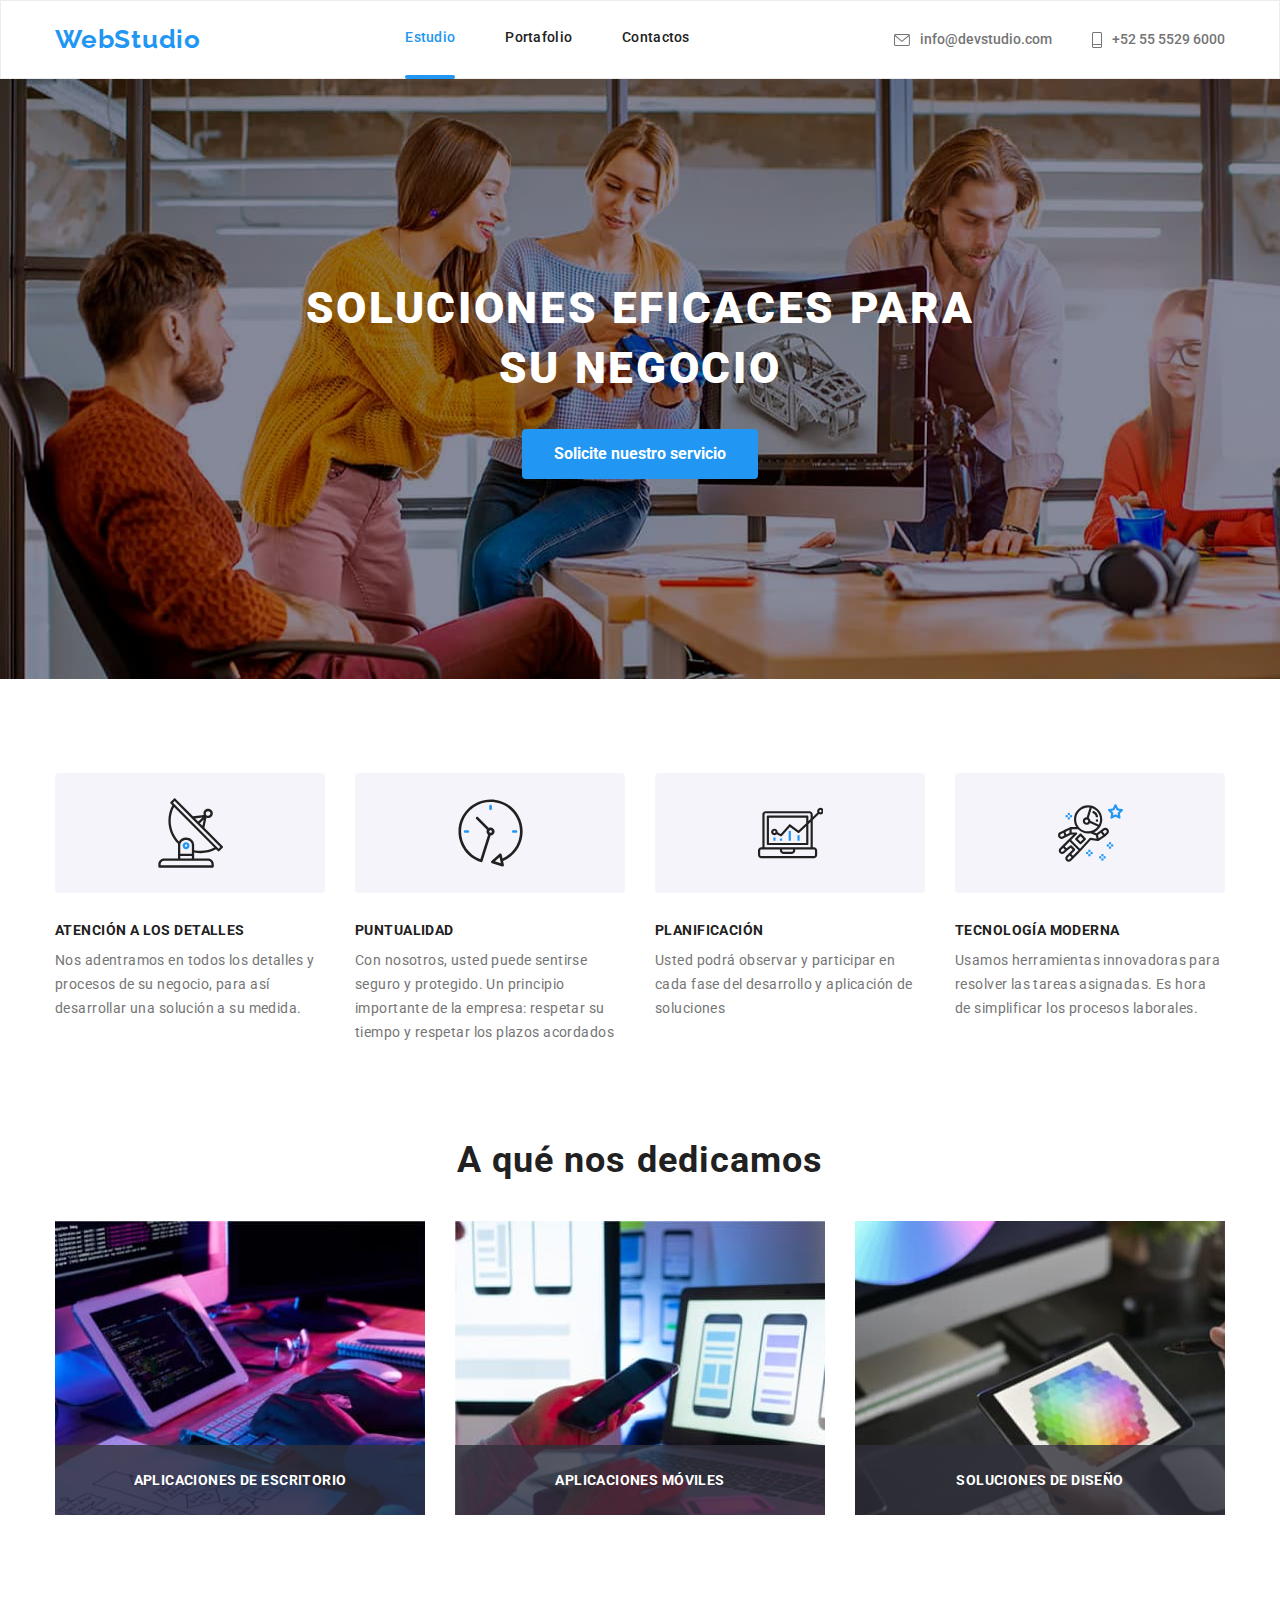
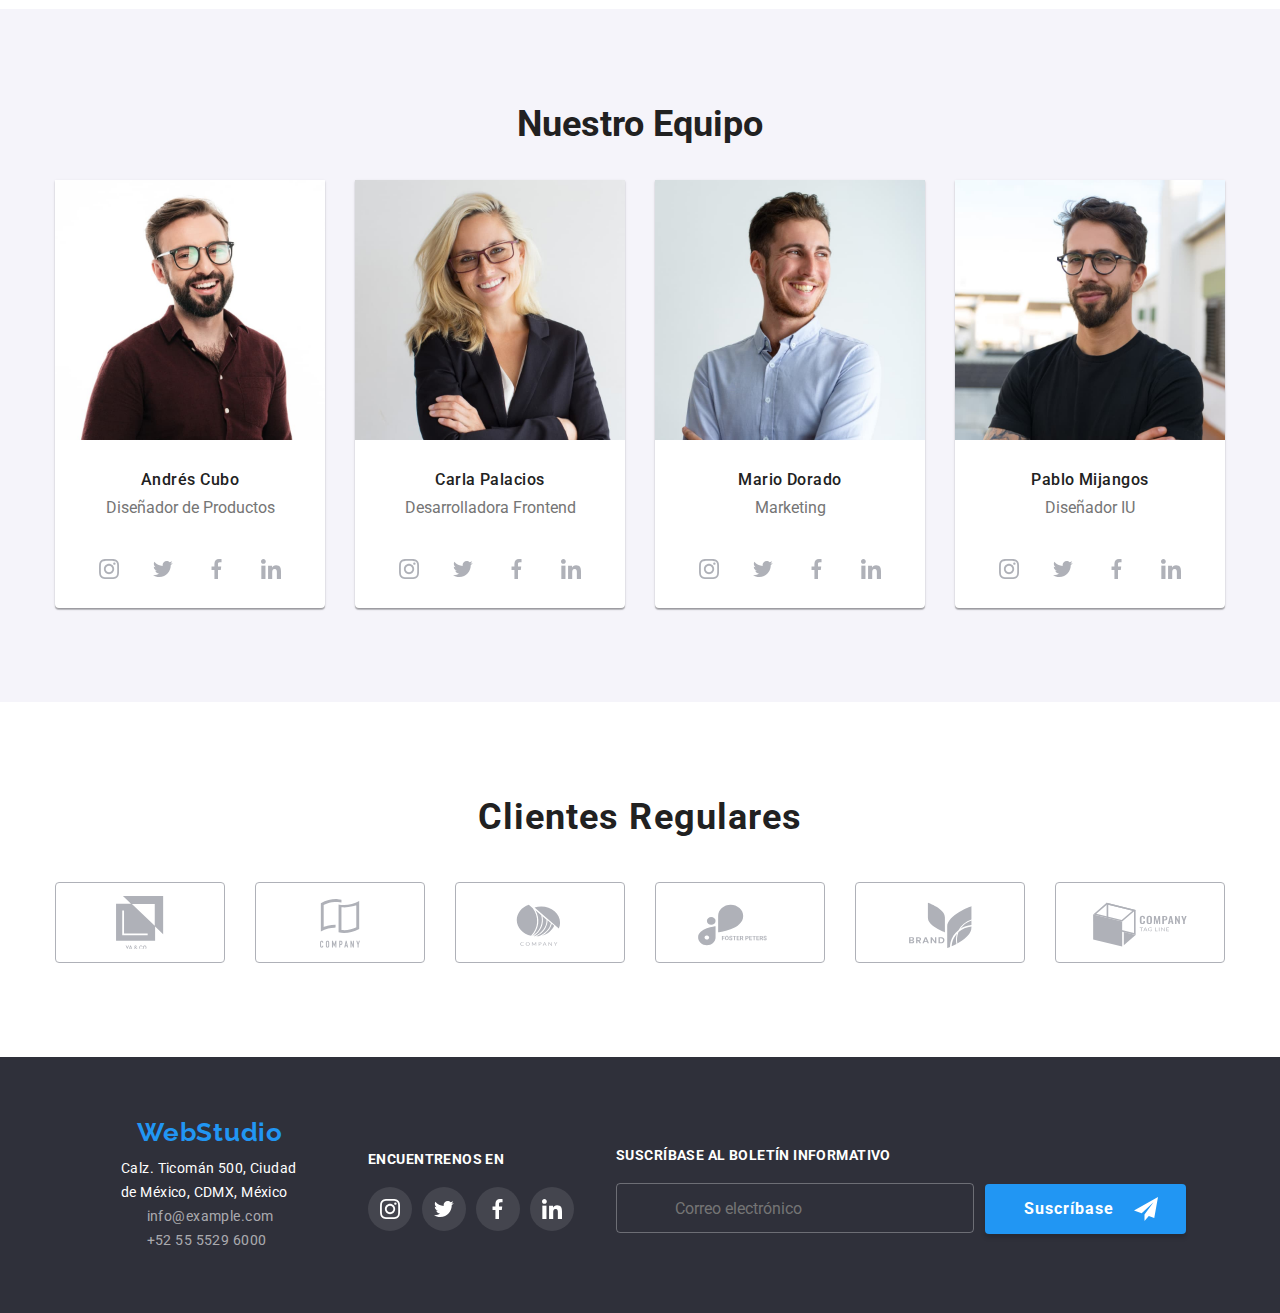
==== commit a4164112: "Menu Modal Set" ====
--- a/index.html
+++ b/index.html
@@ -23,7 +23,7 @@
         <div class="mbl container">
           <a class="header__logo logo" href="./index.html">WebStudio</a>
           <nav>
-          <button class="mbl__menu" type="button" js-open-menu>
+          <button type="button" class="mbl__menu js-open-menu">
               <svg class="menu__open" width="40px" height="40px">
                 <use href="./images/icons.svg#icon-icon-burger"></use>
               </svg>
@@ -36,7 +36,7 @@
                 <a href="./portfolio.html">Portafolio</a>
               </li>
               <li class="navigation__page">
-                <a href="./contactos.html">Contactos</a>
+                <a href="">Contactos</a>
               </li>
             </ul>
           </nav>
@@ -563,9 +563,9 @@
       </div>
     </section>
     <section>
-      <div class="menu is-hidden" js-menu-container>
+      <div class="menu js-menu-container" id="mobile-menu">
         <div class="flex menu__content">
-        <button class="menu__x-close" js-close-menu>
+        <button class="menu__x-close js-close-menu">
           <svg width="18.67" height="18.67">
             <use width="18.67" height="18.67" href="./images/icons.svg#icon-x"></use>
           </svg>
@@ -575,6 +575,7 @@
             <li><a href="./portfolio.html">Portafolio</a></li>
             <li><a>Contactos</a></li>
           </ul>
+          <div class="menu__communication">
           <ul class="menu__contact">
             <li><a class="menu__phone">+38 096 111 11 11</a></li>
             <li><a class="menu__mail">info@devstudio.com</a></li>
@@ -584,7 +585,7 @@
             <li><a>Twitter</a></li>|
             <li><a>Facebook</a></li>|
             <li><a>LinkedIn</a></li>
-          </ul>
+          </ul></div>
         </div>
       </div>
     </section>
--- a/css/main.min.css
+++ b/css/main.min.css
@@ -114,14 +114,13 @@
 
 .navigation {
   display: none;
-  padding: 30px 0;
   font-weight: 500;
   font-size: 14px;
   line-height: 1.14;
   letter-spacing: 0.02em;
 }
-.navigation__page:not(:last-child) {
-  margin-right: 50px;
+.navigation__page > a {
+  padding: 30px 0;
 }
 .navigation__page.current {
   color: #2196f3;
@@ -130,6 +129,7 @@
 @media (min-width: 768px) {
   .navigation {
     display: flex;
+    gap: 50px;
   }
 }
 @media (min-width: 768px) and (max-width: 1199px) {
@@ -147,14 +147,15 @@
   }
 }
 .current::after {
-  top: 31px;
+  background: #2196f3;
+  border-radius: 2px;
+  position: relative;
+  cursor: pointer;
   display: block;
   content: "";
-  position: relative;
   width: 100%;
   height: 4px;
-  background: #2196f3;
-  border-radius: 2px;
+  top: 29px;
 }
 
 .mbl {
@@ -167,36 +168,59 @@
   display: flex;
   background: none;
 }
-.mbl__menu:hover, .mbl__menu:focus {
-  fill: #2196f3;
-}
-.mbl__title {
-  gap: 30px;
-  display: flex;
-  flex-wrap: wrap;
-  max-width: 900px;
-  padding: 200px 0;
-}
-
 @media (min-width: 768px) {
   .mbl__menu {
     display: none;
   }
 }
+.mbl__menu:hover, .mbl__menu:focus {
+  fill: #2196f3;
+}
+.mbl__title {
+  gap: 30px;
+  display: flex;
+  flex-wrap: wrap;
+  padding: 118px 0;
+  max-width: 360px;
+}
+@media (min-width: 480px) and (max-width: 1199px) {
+  .mbl__title {
+    padding: 200px 0;
+  }
+}
+@media (min-width: 1200px) {
+  .mbl__title {
+    max-width: 900px;
+    padding: 200px 0;
+  }
+}
+
 .hero {
   background: #2f303a;
-  background: url(../images/banner.jpg);
+  background: url(../images/mobile-banner.jpg);
   background-size: cover;
   background-repeat: no-repeat;
+}
+@media (min-width: 1200px) {
+  .hero {
+    background: url(../images/banner.jpg);
+    background-repeat: no-repeat;
+    background-size: cover;
+  }
 }
 .hero__title {
   width: 696px;
   font-weight: 900;
-  font-size: 44px;
+  font-size: 26px;
   line-height: 1.36;
   text-align: center;
   letter-spacing: 0.06em;
   color: #fff;
+}
+@media (min-width: 1200px) {
+  .hero__title {
+    font-size: 44px;
+  }
 }
 .hero__button {
   background: #2196f3;
@@ -269,7 +293,12 @@
   justify-content: center;
   flex-wrap: wrap;
   gap: 30px;
-  padding: 0;
+}
+@media (min-width: 1200px) {
+  .operations {
+    justify-content: space-between;
+    gap: 0;
+  }
 }
 
 .operation {
@@ -328,6 +357,7 @@
   .team__cards {
     justify-content: space-between;
     min-width: 100%;
+    gap: 20px;
   }
 }
 @media (min-width: 768px) and (max-width: 1199px) {
@@ -439,6 +469,7 @@
   .clients {
     justify-content: space-between;
     min-width: 100%;
+    gap: 20px;
   }
 }
 .clients__title {
@@ -891,27 +922,28 @@
 }
 
 .menu {
-  top: 50%;
-  left: 50%;
-  width: 100%;
-  height: 100%;
+  top: 0;
+  left: 0;
+  width: 100vw;
+  height: 100vh;
   position: fixed;
   background-color: #fff;
-  transform: translate(-50%, -50%);
-  transition: transform 250ms cubic-bezier(0.4, 0, 0.2, 1);
+  transform: translateX(100%);
+  transition: transform 250ms ease-in-out;
 }
 .menu__content {
   height: 100%;
   flex-wrap: wrap;
   padding: 48px 40px;
+  flex-direction: column;
+  justify-content: space-between;
 }
 .menu__x-close {
-  top: 21px;
-  right: 25.33px;
+  top: 30px;
+  border: none;
+  right: 25px;
+  background: none;
   position: absolute;
-  text-align: center;
-  background: none;
-  border: none;
 }
 .menu__x-close:hover, .menu__x-close:focus {
   fill: #2196f3;
@@ -927,6 +959,10 @@
 .menu__navigation > li {
   margin: 16px 0;
 }
+.menu__communication {
+  flex-wrap: wrap;
+  gap: 64px;
+}
 .menu__contact {
   max-height: 102px;
   width: 100%;
@@ -964,5 +1000,8 @@
   color: #2196f3;
   letter-spacing: 0.02em;
 }
+.menu.is-open {
+  transform: translateX(0);
+}
 
 /*# sourceMappingURL=main.min.css.map */
